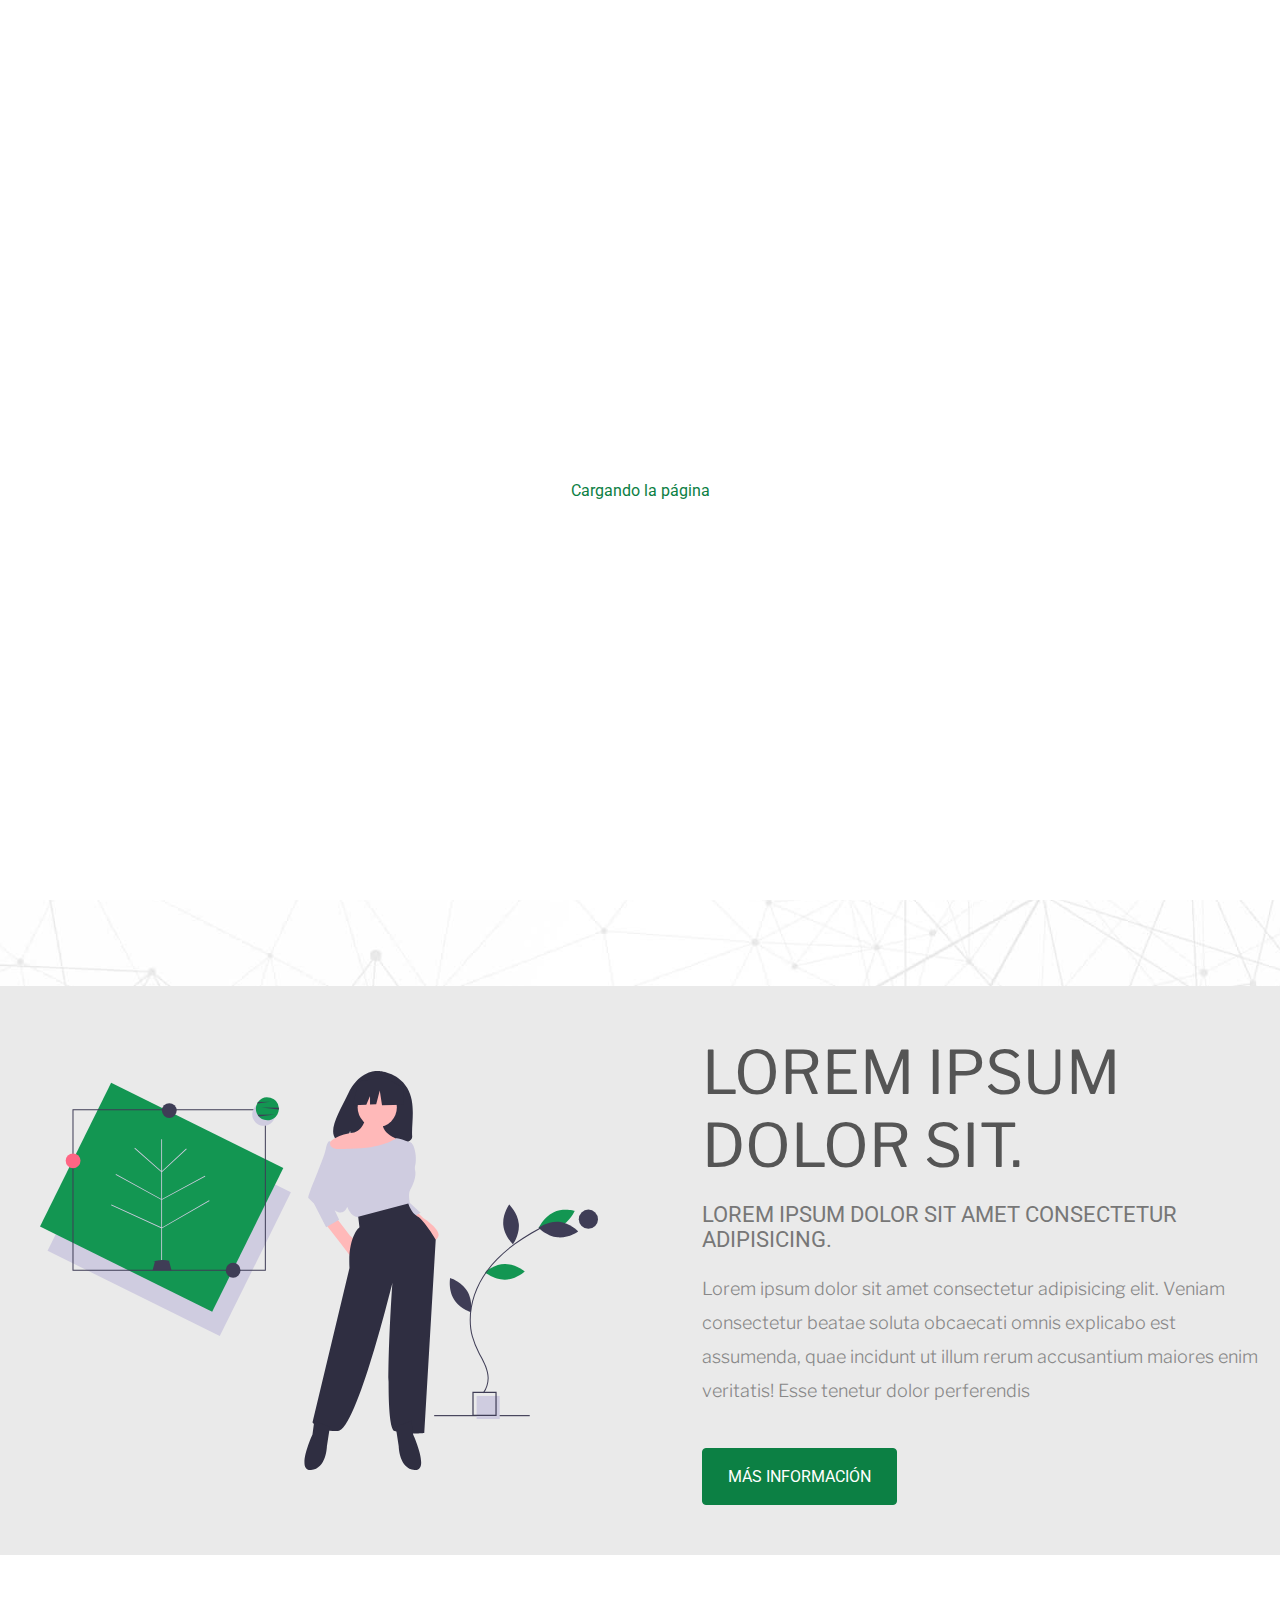
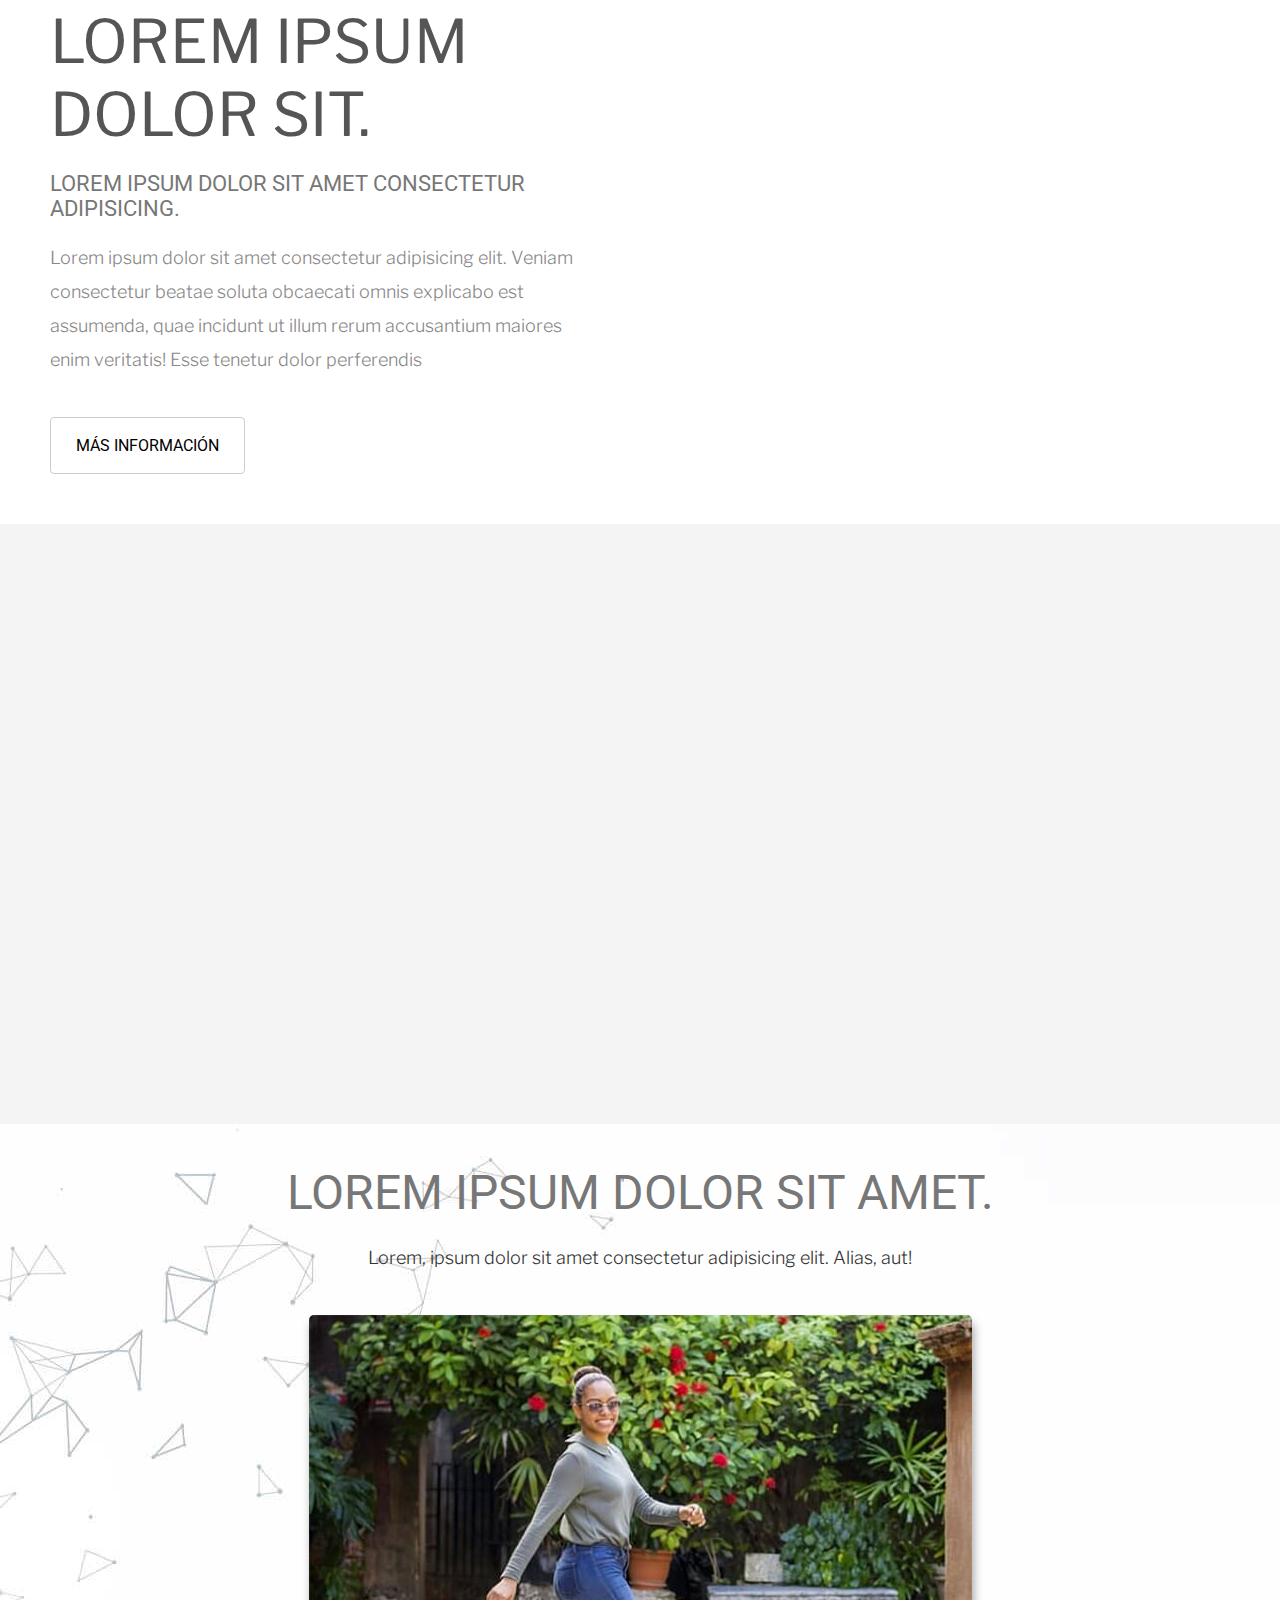
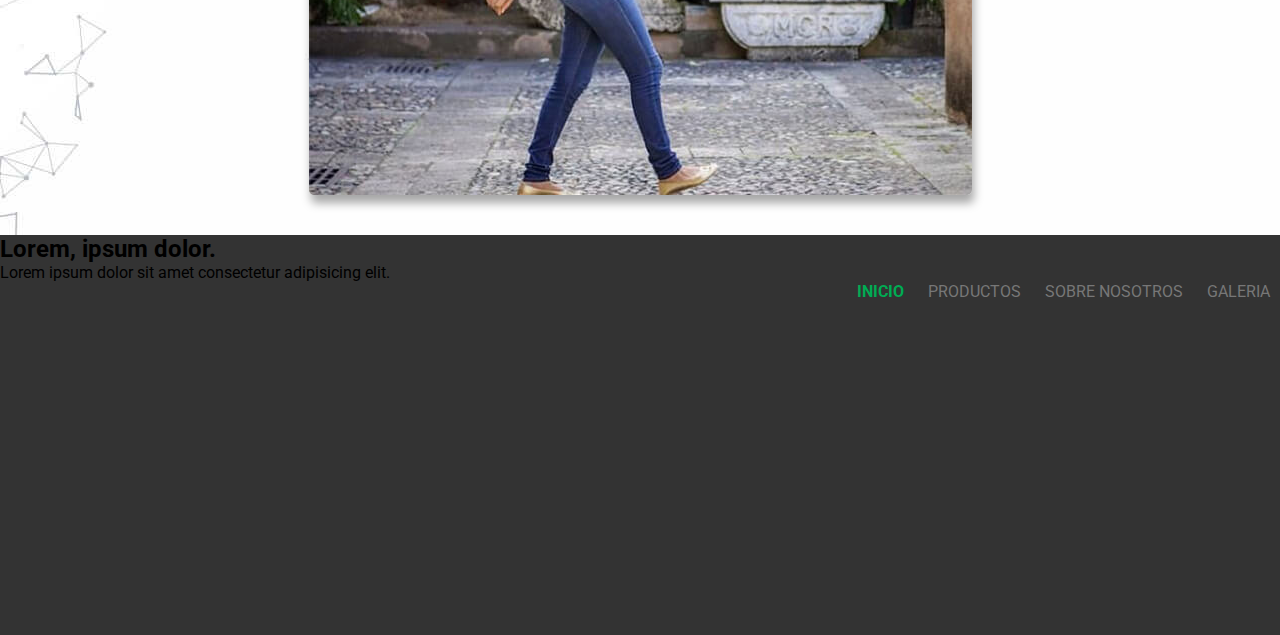
==== index.html @ 5870ffd1 "primer commit" ====
<!DOCTYPE html>
<html lang="es">
<head>
    <meta charset="UTF-8">
    <meta name="viewport" content="width=device-width, initial-scale=1.0">
    <link href="https://fonts.googleapis.com/css?family=Libre+Franklin:300,400,600,700|Montserrat:400,700,900|Roboto:300,400,500,700&display=swap" rel="stylesheet">
    <link rel="stylesheet" href="https://cdnjs.cloudflare.com/ajax/libs/font-awesome/5.12.1/css/all.min.css">
    <link rel="stylesheet" href="css/main.css">
    <link rel="stylesheet" href="css/responsive.css">
    <link rel="shortcut icon" href="img/favicon.png" type="image/x-icon">
    <title>Home - proctos para el pelo</title>
</head>
<body>
    <header class="header-father">
        <div class="header1">
            <div class="left">
                <i class="fa fa-bars btn-menu"></i>
                <h1>¡Puedes tener un pelo natural y sin quimicos!</h1>
            </div>
            

            <div class="menu_social">
                <div class="social">
                    <i class="fab fa-facebook-f"></i>
                    <i class="fab fa-instagram"></i>
                    <i class="fab fa-twitter"></i>
                    <i class="fab fa-google-plus"></i>
                </div>
                

                <div class="search_btn">
                    <i class="fa fa-search"></i>
                </div>
            </div>
            
        </div>
        <div class="header2">
            <a href="index.html" class="contenedor_img_logo">
                <img src="img/logo.png" alt="logotipo">
            </a>
            
            <ul class="menu">
                <li><a href="" class="activo enlace_inicio">INICIO</a></li>
                <li class=" activo enlace_produsctos"><a href="productos.html">PRODUCTOS</a></li>
                <li class="enlace_sobre_nosotros"><a href="sobre_nosotros.html" >SOBRE NOSOTROS</a></li>
                <li class="enlace_galeria"><a href="galeria.html">GALERIA</a></li>
                <li><a href="">MÁS <i class="fas fa-angle-down"></i></a>
                    <ul class="submenu">
                        <li><a href="" class="mas_galeria">Galeria</a></li>
                        <li><a href="" class="mas_sobre_nosotros">sobre nosotros</a></li>
                        <li><a href="" class="mas_productos">productos</a></li>
                        <li><a href=""></a></li>
                    </ul>
                </li>
            </ul>
            <a href="contacto.html"><button class="btn-main">CONTACTO</button></a>
            
        </div>
    </header>
    <div class="menu_scroll">
        <ul class="menu">
            <li><a href="" class="activo enlace_inicio">INICIO</a></li>
            <li class=" activo enlace_produsctos"><a href="productos.html">PRODUCTOS</a></li>
            <li class="enlace_sobre_nosotros"><a href="sobre_nosotros.html" >SOBRE NOSOTROS</a></li>
            <li class="enlace_galeria"><a href="galeria.html">GALERIA</a></li>
            <li><a href="">MÁS <i class="fas fa-angle-down"></i></a>
                <ul class="submenu">
                    <li><a href="" class="mas_galeria">Galeria</a></li>
                    <li><a href="" class="mas_sobre_nosotros">sobre nosotros</a></li>
                    <li><a href="" class="mas_productos">productos</a></li>
                    <li><a href=""></a></li>
                </ul>
            </li>
        </ul>
    </div>
    <div class="panel_busqueda">
        <div class="cuadro_busqueda">
            <input type="text" placeholder="Buscar..." class="input_busqueda" id="input_busqueda">
            <i class="fa fa-times cerrar_busqueda"></i>
        </div>
        <div class="resultado_busqueda">

        </div>
    </div>
    <div class="banner">
        <img src="img/banner.png" alt="banner">
    </div>

    <div class="info1">
        <div class="sec">
            <img src="img/natural.png" class="info_img1" alt="natural">
            <h2>100% Natural</h2>
            <p>Lorem ipsum dolor sit amet consectetur adipisicing elit. Labore reprehenderit asperiores quaerat</p>
            <button>Más información</button>
        </div>
        <div class="sec">
            <img src="img/pelo_fuerte.png" class="info_img2" alt="pelo fuerte">
            <h2>Pelo fuerte</h2>
            <p>Lorem ipsum dolor sit amet consectetur adipisicing elit. Labore reprehenderit asperiores quaerat</p>
            <button>Más información</button>
        </div>
        <div class="sec">
            <img src="img/buen_producto.png" class="info_img3" alt="buen producto">
            <h2>Buena calidad</h2>
            <p>Lorem ipsum dolor sit amet consectetur adipisicing elit. Labore reprehenderit asperiores quaerat</p>
            <button>Más información</button>
        </div>
    </div>
    <div class="info2">
        <div class="section_img">
            <img src="img/undraw_eco_conscious_1y58.svg" alt="fashion" class="fashion1">
        </div>
        <div class="section_info">
            <h2>Lorem ipsum dolor sit.</h2>
            <h3>Lorem ipsum dolor sit amet consectetur adipisicing.</h3>
            <p>
                Lorem ipsum dolor sit amet consectetur adipisicing elit. Veniam consectetur beatae soluta obcaecati omnis
                explicabo est assumenda, quae incidunt ut illum rerum accusantium maiores enim veritatis! Esse tenetur dolor 
                perferendis
            </p>
            <button>MÁS INFORMACIÓN</button>
        </div>
    </div>

    <div class="info3">
        <div class="section_info">
            <h2>Lorem ipsum dolor sit.</h2>
            <h3>Lorem ipsum dolor sit amet consectetur adipisicing.</h3>
            <p>
                Lorem ipsum dolor sit amet consectetur adipisicing elit. Veniam consectetur beatae soluta obcaecati omnis
                explicabo est assumenda, quae incidunt ut illum rerum accusantium maiores enim veritatis! Esse tenetur dolor 
                perferendis
            </p>
            <button>MÁS INFORMACIÓN</button>
        </div>
        <div class="section_img">
            <img src="img/undraw_jewelry_iima.svg" alt="" class="fashion2">
        </div>
    </div>

    <div class="info4">
        <div class="cont_info4">
            <h3>¡Lorem ipsum <span class="green">dolor</span>  sit amet consectetur!</h3>
            <p>
                Lorem ipsum dolor sit amet, consectetur adipisicing elit. Voluptatem dolore inventore reiciendis
                ex iusto, quos dolores debitis aperiam in quibusdam.
            </p>
            <button class="mas_info">Más Información</button>
        </div>
        
    </div>

    <div class="info5">
        <h3>Lorem ipsum dolor sit amet.</h3>
        <p>Lorem, ipsum dolor sit amet consectetur adipisicing elit. Alias, aut!</p>

        <img src="img/52793496_405460826682569_1324813940243517189_n.jpg" alt="" class="foto_laura">
    </div>



    <!-- <div id="disqus_thread"></div>
    <script>

    /**
    *  RECOMMENDED CONFIGURATION VARIABLES: EDIT AND UNCOMMENT THE SECTION BELOW TO INSERT DYNAMIC VALUES FROM YOUR PLATFORM OR CMS.
    *  LEARN WHY DEFINING THESE VARIABLES IS IMPORTANT: https://disqus.com/admin/universalcode/#configuration-variables*/
    /*
    var disqus_config = function () {
    this.page.url = PAGE_URL;  // Replace PAGE_URL with your page's canonical URL variable
    this.page.identifier = PAGE_IDENTIFIER; // Replace PAGE_IDENTIFIER with your page's unique identifier variable
    };
    */
    (function() { // DON'T EDIT BELOW THIS LINE
    var d = document, s = d.createElement('script');
    s.src = 'https://dilorenst.disqus.com/embed.js';
    s.setAttribute('data-timestamp', +new Date());
    (d.head || d.body).appendChild(s);
    })();
    </script>
    <noscript>Please enable JavaScript to view the <a href="https://disqus.com/?ref_noscript">comments powered by Disqus.</a></noscript> -->

    <div class="blanco">
        <div class="lds-facebook"><div></div><div></div><div></div></div>
        <p class="cargando">Cargando la página</p>
    </div>


    <footer class="pie_pagina">
        <div class="cuerpo">
            <h2>Lorem, ipsum dolor.</h2>
            <p>Lorem ipsum dolor sit amet consectetur adipisicing elit.</p>
        </div>
        <div class="pie">
            <ul class="menu">
                <li><a href="" class="activo enlace_inicio">INICIO</a></li>
                <li class=" activo enlace_produsctos"><a href="productos.html">PRODUCTOS</a></li>
                <li class="enlace_sobre_nosotros"><a href="sobre_nosotros.html" >SOBRE NOSOTROS</a></li>
                <li class="enlace_galeria"><a href="galeria.html">GALERIA</a></li>
            </ul>
        </div>
    </footer>

    <button class="btn_ir_arriba"><i class="fas fa-angle-up"></i></button>
    <script src="js/main.js"></script>
    
</body>
</html>
---- css/main.css ----
*{
    padding: 0px;
    margin: 0px;
    box-sizing: border-box;
    font-family: 'Roboto';
}
html {
    scroll-behavior: smooth;
  }
body a{
    text-decoration: none;
}
.header-father{
    width: 100%;
}
.header-father .header1{
    background: #333333;
    height: 52px;
    color: #ffffff;
    display: flex;
    align-items: center;
    justify-content: space-between;
    padding: 0px 20px;
}
.header-father .header1 .left{
    display: flex;
}
.header-father .header1 .left i{
    margin-right: 10px;
    font-size: 20px;
}
.header-father .header1 .btn-menu{
    display: none;
}
.header-father .header1 h1{
    font-weight: normal;
    font-size: 14px;
    /* margin-left: 20px; */
}
.header1 .menu_social{
    /* margin-right: 30px; */
    display: flex;
    align-items: center;
}
.header1 .menu_social i:hover{
    color: #0c8044;
    transition: all .3s ease;
}
.header1 .menu_social .social{
    padding: 10px 20px;
    border-right: 1px solid #555555;
    border-left: 1px solid #555555;
    margin: 30px;
}
.header1 .menu_social .social i{
    margin: 0px 7px;
    cursor: pointer;
}
.header1 .menu_social .search_btn i{
    cursor: pointer;
    font-size: 20px;
}
.header-father .header2,
.menu_scroll{
    height: 90px;
    display: flex;
    align-items: center;
    justify-content: space-between;
    padding: 0px 30px;
    border-bottom: .5px solid #efefef;
}
.header-father .header2 .contenedor_img_logo{
    width: 30%;
}
.header-father .header2 .contenedor_img_logo img{
    width: 100%;
    max-width: 300px;
    min-width: 200px;
}
.banner{
    width: 100%;
    position: relative;

}
.banner img{
    width: 100%;
    max-height: 300px;

}
.banner img.contacto{
    max-height: 650px;
}
.menu{
    list-style: none;
    float: right;
}
.menu > li{
    display: inline-block;
    margin: 0px 10px;
    position: relative;
    padding-bottom: 10px;
}
.menu li a{
    display: block;
    font-size: 16px;
    color: #777777;
    text-decoration: none;
}
.menu li a:hover{
    color: #00ac53;
}
.menu li a.activo{
    font-weight: bold;
    color: #00ac53;
}
.btn-main{
    height: 60px;
    font-size: 16px;
    font-weight: bold;
    padding: 10px 40px;
    cursor: pointer;
    border: .5px solid #e0e0e2;
    background: none;
    border-radius: 5px;
    outline: none;
    transition: all .3s ease;
    color: #555555;

}
.btn-main:hover{
    background: #0c8044;
    color: #ffffff;
    border: .5px solid #0c8044;
    box-shadow: 1px 3px 5px rgba(0,0,0,.35);
}
.info1{
    display: grid;
    grid-template-columns: 1fr 1fr 1fr;
    width: 100%;
    padding: 20px;
    background-image: url(../img/home-bg-1.jpg);
    background-size: cover;
    background-position: 50% 50%;
    padding-bottom: 100px;
}
.info1 .sec{
    padding: 0px 20px;
}
.info1 img{
    width: 128px;
    display: block;
    margin: 10px auto;
    margin-bottom: 20px;
}
.info1 .info_img1.active{
    animation: info_img1 1.5s ease .3s forwards;
    opacity: 0;
    transform: translateX(-25px);
}
.info1 .info_img2.active{
    animation: info_img2 1.5s ease .3s forwards;
    opacity: 0;
    transform: translateY(-25px);
}
.info1 .info_img3.active{
    animation: info_img3 1.5s ease .3s forwards;
    opacity: 0;
    transform: translateX(25px);
}
@keyframes info_img1{
    0%{
        opacity: 0;
        transform: translateX(-25px);
    }
    100%{
        opacity: 1;
        transform: translateX(0px);
    }
}
@keyframes info_img2{
    0%{
        opacity: 0;
        transform: translateY(-25px);
    }
    100%{
        opacity: 1;
        transform: translateY(0px);
    }
}
@keyframes info_img3{
    0%{
        opacity: 0;
        transform: translateX(25px);
    }
    100%{
        opacity: 1;
        transform: translateX(0px);
    }
}
.info1 h2{
    text-align: center;
    margin-bottom: 20px;
    color: #555555;
    font-weight: bold;
    font-size: 28px;
    text-transform: uppercase;
}
.info1 p,
.info2 .section_info p,
.info3 .section_info p,
.info4 p,
.info5 p{
    font-style: normal;
    font-weight: 300;
    font-size: 18px;
    line-height: 1.89;
    font-family: 'Libre Franklin',sans-serif;
    letter-spacing: 0em;
    text-align: center;
    color: #888;
    margin-bottom: 40px;


}
.info1 button,
.info2 .section_info button,
.info3 .section_info button,
.enviar_contacto,
.info4 button{
    padding: 18px 25px;
    font-size: 16px;
    background: none;
    border: 1px solid #cccccc;
    display: block;
    margin: 10px auto;
    cursor: pointer;
    border-radius: 4px;
    outline: none;
    transition: all .25s ease;

}
.info1 button:hover,
.info2 .section_info button:hover,
.info3 .section_info button:hover,
.enviar_contacto:hover,
.info4 button:hover{
    background: #0c8044;
    border: 1px solid #0c8044;
    color: #ffffff;
    box-shadow: 1px 3px 5px rgba(0,0,0,.35);
    transform: scale(1.1);
}
.info2,
.info3{
    background: #eaeaea;
    padding: 50px 20px;
    display: flex;
    justify-content: space-between;
    align-items: center;
}
.info3{
    background: #ffffff;
    padding: 50px;
}
.info2 > div,
.info3 > div{
    width: 45%;
}
.info2 .fashion1{
    width: 100%;
    margin: 20px;
    display: block;
}
.info3 .fashion2{
    width: 100%;
    max-height: 400px;
    margin: 20px;
    padding: 20px;
    display: block;
    box-shadow: 1px 3px 5px rgba(0,0,0,.35); 
    border-radius: 7px;
    transform: translateX(-80px);
    opacity: 0;
}
.info3 .fashion2.active{
    animation: entrada_img 1.5s ease .5s forwards; 
}
@keyframes entrada_img{
    0%{
        transform: translateX(-80px);
        opacity: 0;
    }
    100%{
        transform: translateX(0px);
        opacity: 1;
    }
}
.info2 .section_info h2,
.info3 .section_info h2{
    font-family: 'Libre Franklin', sans-serif;
    font-size: 60px;
    color: #555555;
    font-weight: normal;
    text-transform: uppercase;
    margin-bottom: 20px;
}
.info2 .section_info h3,
.info3 .section_info h3,
.info5 h3{
    color: #777777;
    font-size: 22px;
    font-weight: normal;
    margin-bottom: 20px;
    text-transform: uppercase;
}
.info2 .section_info p,
.info3 .section_info p{
    text-align: left;
}

.info2 .section_info button{
    margin: 0;
    background: #0c8044;
    border: 1px solid #0c8044;
    color: #ffffff;
}
.info3 .section_info button{
    background: none;
    border: 1px solid #cccccc;
    margin: 0;
}
.info2 .section_info button:hover,
.info3 .section_info button:hover{
    box-shadow: 1px 3px 5px rgba(0,0,0,.35);
    transform: scale(1.1);
}
.menu li .submenu{
    position: absolute;
    box-shadow: 1px 3px 5px rgba(0,0,0,.5);
    padding: 10px;
    width: 200px;
    left: -100%;
    z-index: 1000;
    background: #fff;
    top: 100%;
    opacity: 0;
    visibility: hidden;
    transform: translateY(-30px);
    transition: all .3s ease;
}
.menu li:hover .submenu{
    visibility: visible;
    transform: translateY(0px);
    opacity: 1;
}
.menu li .submenu li{
    display: block;
    width: 100%;
}
.menu li .submenu li a{
    text-transform: uppercase;
    padding: 5px 0px;
    margin: 3px 0px;
}
.panel_busqueda{
    position: fixed;
    top: 0px;
    right: 0px;
    bottom: 0px;
    left: 0px;
    z-index: 1000;
    opacity: 0;
    visibility: hidden;
}
.panel_busqueda.active{
    opacity: 1;
    visibility: visible;
}
.panel_busqueda .cuadro_busqueda{
    width: 100%;
    background: #333333;
    position: relative;
    transform: translateY(-30px);
    opacity: 0;
    transition: all .3s ease;
}
.panel_busqueda.active .cuadro_busqueda{
    transform: translateY(0px);
    opacity: 1;
}
.panel_busqueda .cuadro_busqueda .cerrar_busqueda{
    position: absolute;
    font-size: 26px;
    color: #eeeeee;
    line-height: 20px;
    top: calc(50% - 10px);
    right: 30px;
    cursor: pointer;
}
.panel_busqueda .cuadro_busqueda .cerrar_busqueda:hover{
    color: #0c8044;
}
.panel_busqueda .cuadro_busqueda input{
    width: 97%;
    height: 52px;
    background: none;
    color: #ffffff;
    font-size: 20px;
    border: none;
    padding: 10px 15px;
    outline: none;
}
.panel_busqueda .cuadro_busqueda input::placeholder{
    color: #ffffff;
    font-size: 16px;

}
.panel_busqueda .resultado_busqueda{
    height: 100%;
    background: rgba(0,0,0,.08);
}
.info4{
    background: #f4f4f4;
    width: 100%;
    height: 600px;

}
.info4 .cont_info4{    
    transition: all .3s ease;
    width: 100%;
    height: 100%;
    display: flex;
    justify-content: center;
    align-items: center;
    flex-direction: column;
    transform: scale(.8);
    opacity: 0;
}
.info4 .cont_info4.active{
    animation: aparece_info4 .7s ease .1s forwards;
}
@keyframes aparece_info4{
    0%{
        transform: scale(.8);
        opacity: 0;
    }
    100%{
        transform: scale(1);
        opacity: 1;
    }
}
.info4 h3{
    font-family: 'Montserrat', Helvetica, Arial, Lucida, sans-serif !important;
    font-size: 4em;
    text-align: center;
    margin: 20px;
    width: 75%;
}
.info4 p{
    color: #333333;
    margin: 20px;
    width: 75%;
}
.info4 button{
    text-transform: uppercase;
    padding: 20px 30px;
}
.info5{
    background-image: url(../img/home-bg-2.jpg);
    display: flex;
    justify-content: center;
    align-items: center;
    flex-direction: column;
    padding: 40px 20px;
}
.info5 h3{
    width: 75%;
    text-align: center;
    font-size: 3em;

}
.info5 p{
    width: 75%;
    text-align: center;
    color: #333333;
    margin-bottom: 40px;
}
.info5 img{
    border-radius: 5px;
    box-shadow: 2px 8px 10px rgba(0,0,0,.35);
    cursor: pointer;
    max-width: 100%;
}
.info5 img.active{
    transform: rotateY(180deg);
}
.pie_pagina{
    height: 400px;
    background: #333333;
}
.blanco{
    position: fixed;
    top: 0px;
    right: 0px;
    bottom: 0px;
    left: 0px;
    background: #fff;
    z-index: 1000;
    display: flex;
    justify-content: center;
    flex-direction: column;
    align-items: center;
    visibility: visible;
    opacity: 1;
    transition: all .7s ease;
}
.blanco.active{
    visibility: hidden;
    opacity: 0;
}
.blanco.active *{
    display: none;
}
.blanco .cargando{
    color: #0c8044;
}
.menu_scroll{
    position: fixed;
    top: 0px;
    left: 0px;
    right: 0px;
    background: #fff;
    z-index: 2000;
    box-shadow: 0px 2px 8px rgba(99, 77, 77, 0.28);
    justify-content: center;
    transform: translateY(-70px);
    visibility: hidden;
    height: 65px;
    transition: all .4s ease;
}
.menu_scroll.active{
    transform: translateY(0px);
    visibility: visible;
}
.btn_ir_arriba{
    position: fixed;
    bottom: 15px;
    right: 10px;
    padding: 4px;
    font-size: 30px;
    height: 50px;
    width: 50px;
    border-radius: 50%;
    border: none;
    box-shadow: 1px 2px 4px rgba(0,0,0,.5);
    outline: none;
    cursor: pointer;
    background: #0c8044;
    color: #fff;
    transform: translateX(60px);
    /* visibility: hidden; */
    transition: all .4s ease;
}
.btn_ir_arriba.active{
    transform: translateX(0px);
}
.green{
    color: #0b6939;
}
/* -----------preloader -------------*/
.lds-facebook {
    display: inline-block;
    position: relative;
    width: 80px;
    height: 80px;
  }
  .lds-facebook div {
    display: inline-block;
    position: absolute;
    left: 8px;
    width: 16px;
    background: #0c8044;
    animation: lds-facebook 1.2s cubic-bezier(0, 0.5, 0.5, 1) infinite;
  }
  .lds-facebook div:nth-child(1) {
    left: 8px;
    animation-delay: -0.24s;
  }
  .lds-facebook div:nth-child(2) {
    left: 32px;
    animation-delay: -0.12s;
  }
  .lds-facebook div:nth-child(3) {
    left: 56px;
    animation-delay: 0;
  }
  @keyframes lds-facebook {
    0% {
      top: 8px;
      height: 64px;
    }
    50%, 100% {
      top: 24px;
      height: 32px;
    }
  }
---- css/responsive.css ----
@media screen and (min-width: 947px) and (max-width: 1035px){
    .menu li.enlace_galeria{
        display: none;
    }
    
}
@media screen and (min-width: 788px) and (max-width: 947px){
    .menu li.enlace_galeria{
        display: none;
    }
    .menu li.enlace_sobre_nosotros{
        display: none;
    }
    .title_contacto{
        font-size: 32px;
    }
    .info_contacto{
        font-size: .9em;
    }
    .productos{
        grid-template-columns: 1fr 1fr 1fr;
    }
}
@media screen and (min-width: 300px) and (max-width: 787px){
    .menu{
        display: none;
    }
    .info1{
        grid-template-columns: 1fr;
    }
    .header-father .header1 .btn-menu{
        display: inline-block;
    }
    .header-father .header2{
        padding: 0px 5px;
    }
    .social{
        display: none;
    }
    .title_contacto{
        font-size: 26px;
    }
    .info_contacto{
        font-size: .7em;
    }
    .txt_contacto{
        text-align: center;
    }
    .txt_contacto .social_icon{
        justify-content: center;
    }
    .txt_contacto p{
        width: 100%;
        text-align: center;
    }

    .txt_contacto .email{
        font-size: 16px;
        flex-direction: column;
    }
    .btn-main{
        height: 50px;
        font-size: 16px;
        padding: 10px 25px;
    
    }
    .productos{
        grid-template-columns: 1fr 1fr;
    }
}
@media screen and (min-width: 200px) and (max-width: 620px){
    .social{
        display: none;
    }
    .info2,
    .info3{
        flex-direction: column;
        padding: 40px 20px;
    }
    .info2 > div,
    .info3 > div{
        width: 100%;
        overflow: hidden;
        text-align: center;
    }
    .info3 .fashion2{
        padding: 5px;
        margin: 20px 5px;
    }
    .info4 h3{
        font-size: 2.5em;
        max-width: 100%;
    }
    .header-father .header1 h1{
        font-size: 11px;
    }
    .productos{
        grid-template-columns: 1fr;
    }


}

@media screen and (min-width: 280px) and (max-width: 1035px){
    .contacto{
        flex-direction: column;
    }
    .contacto > div{
        width: 100%;
    }    
}
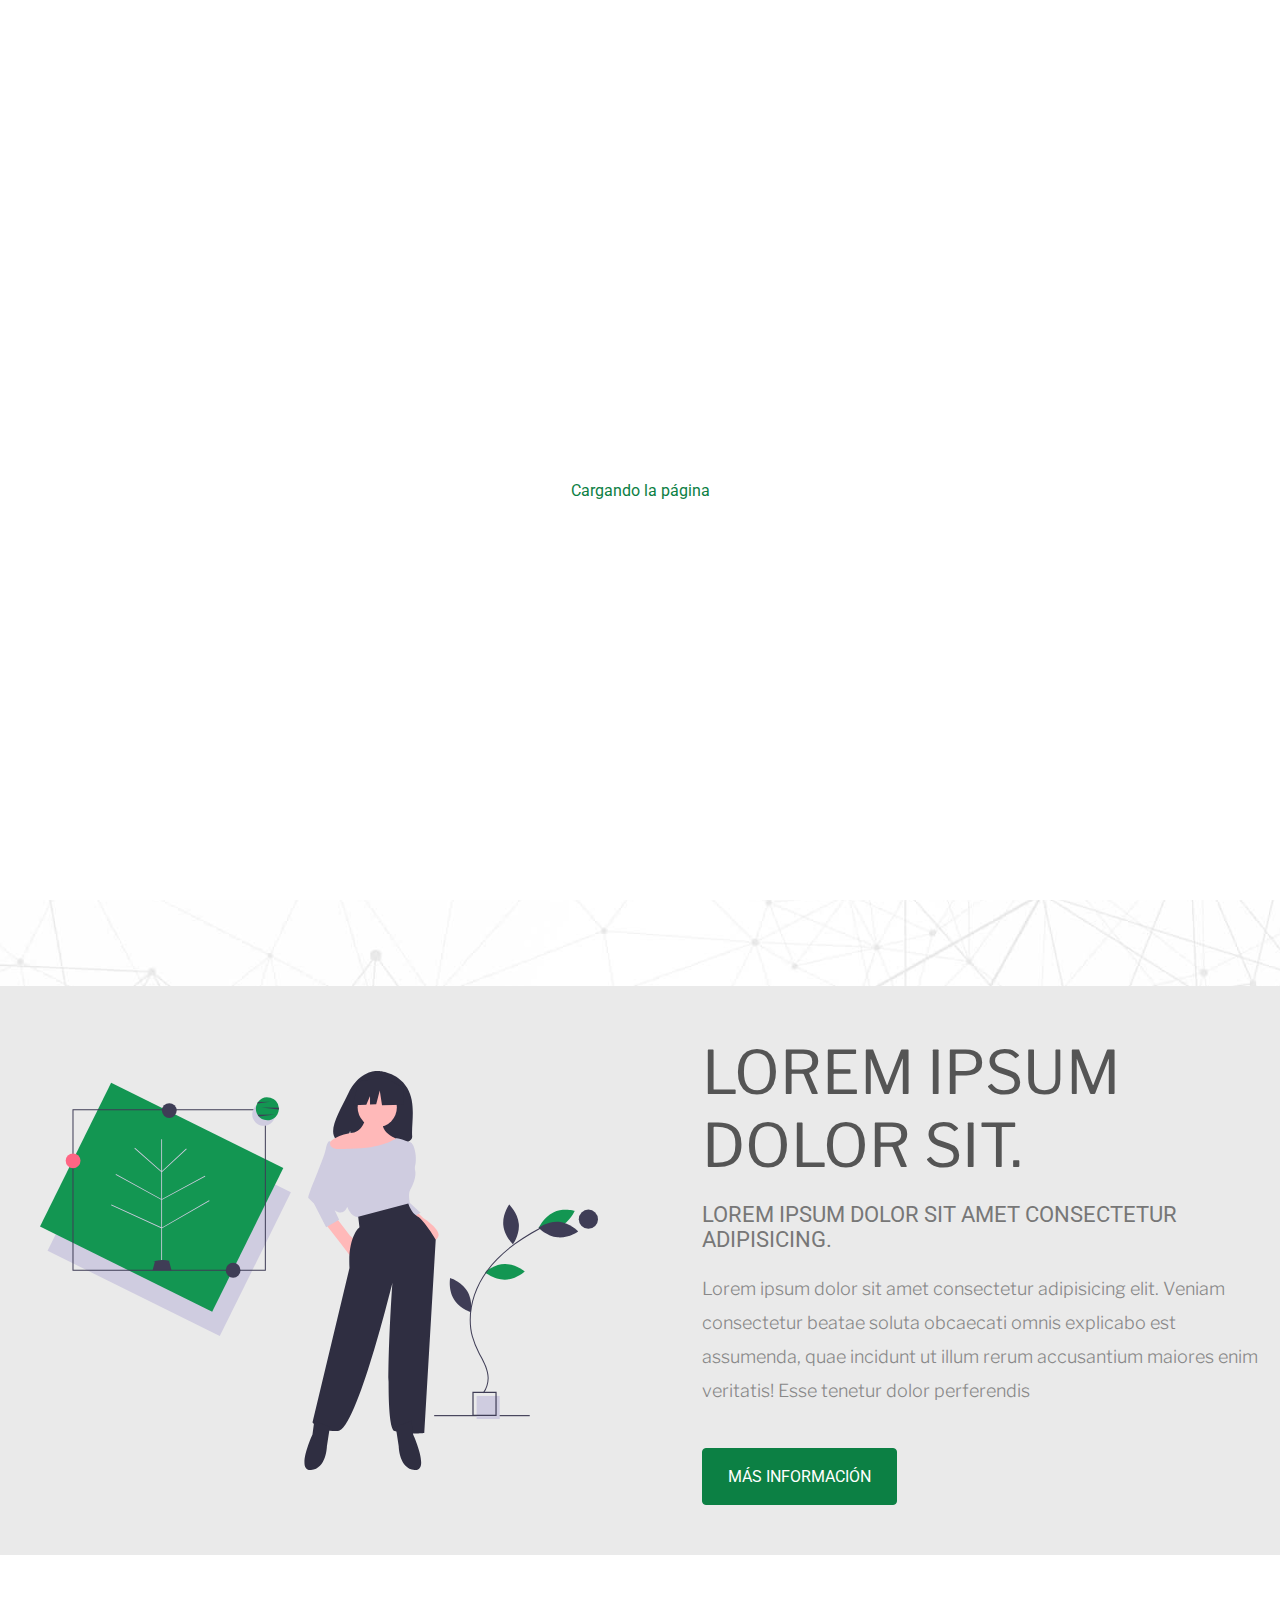
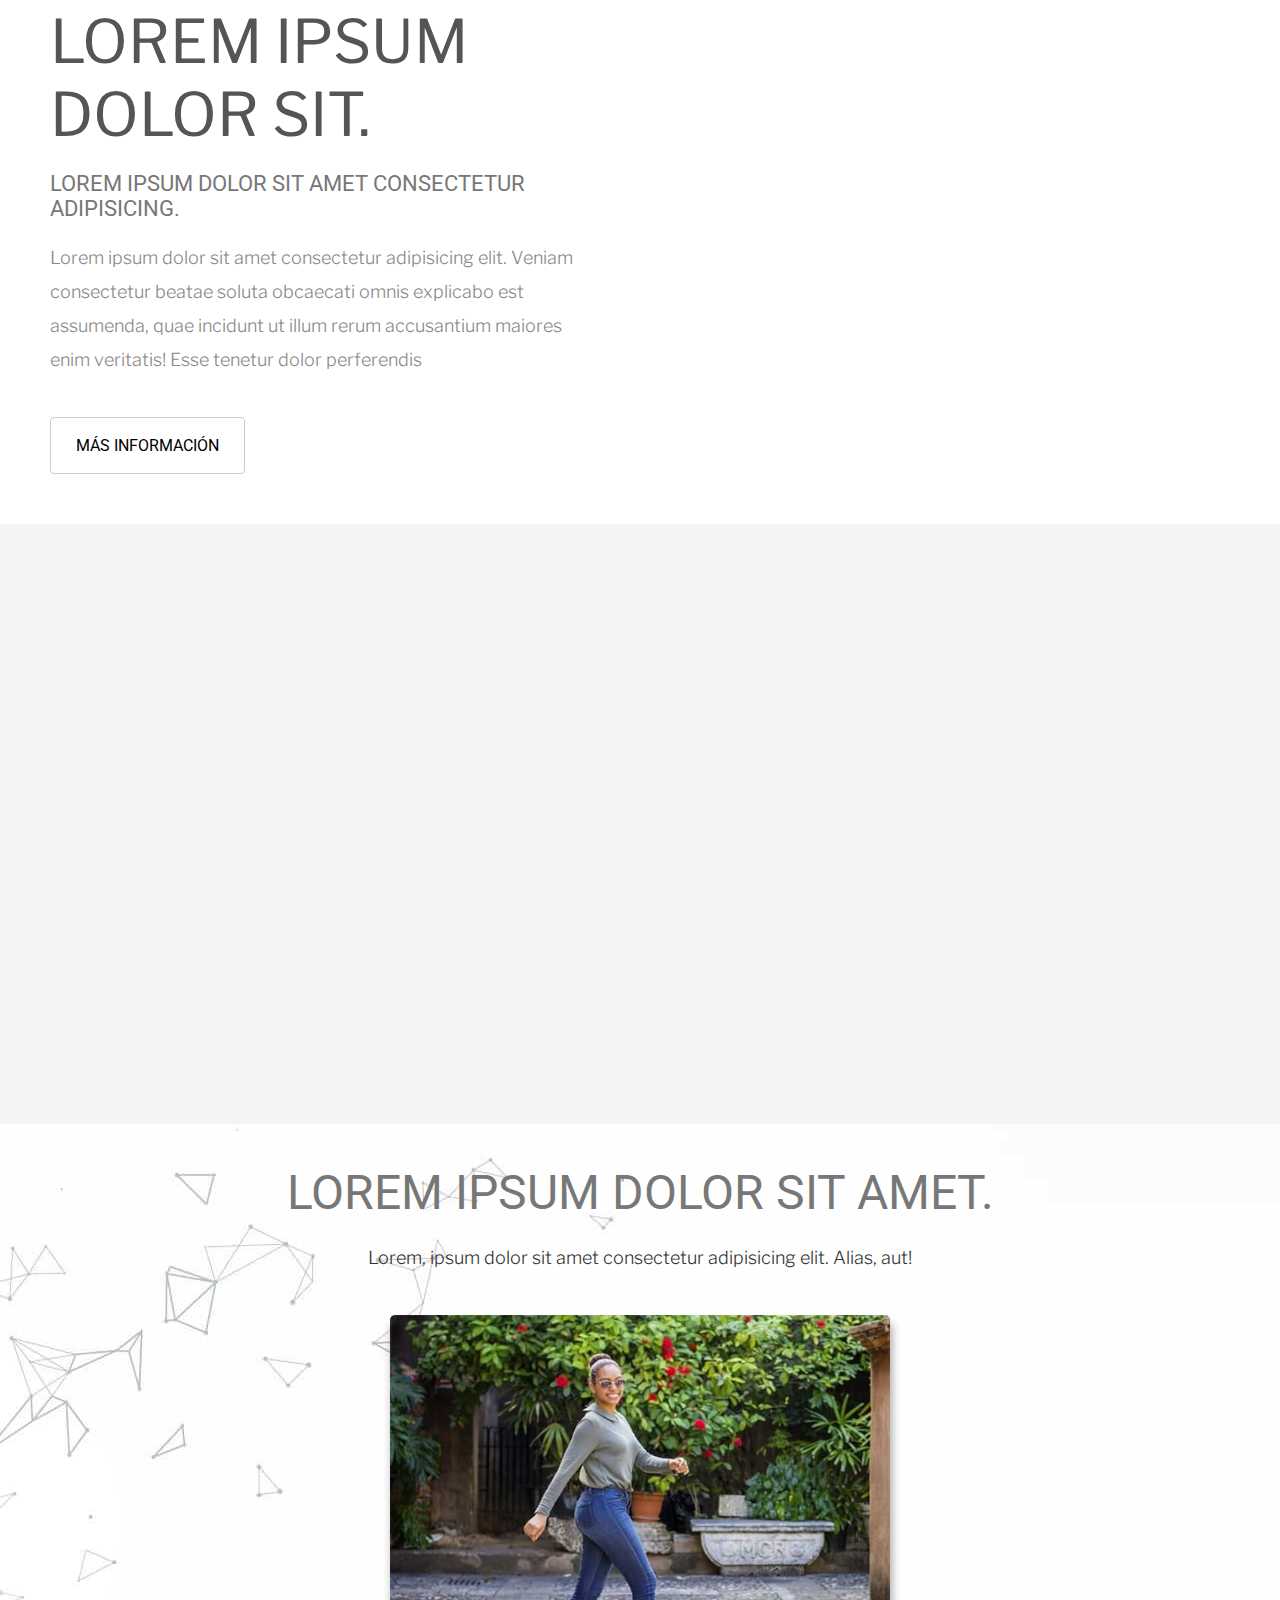
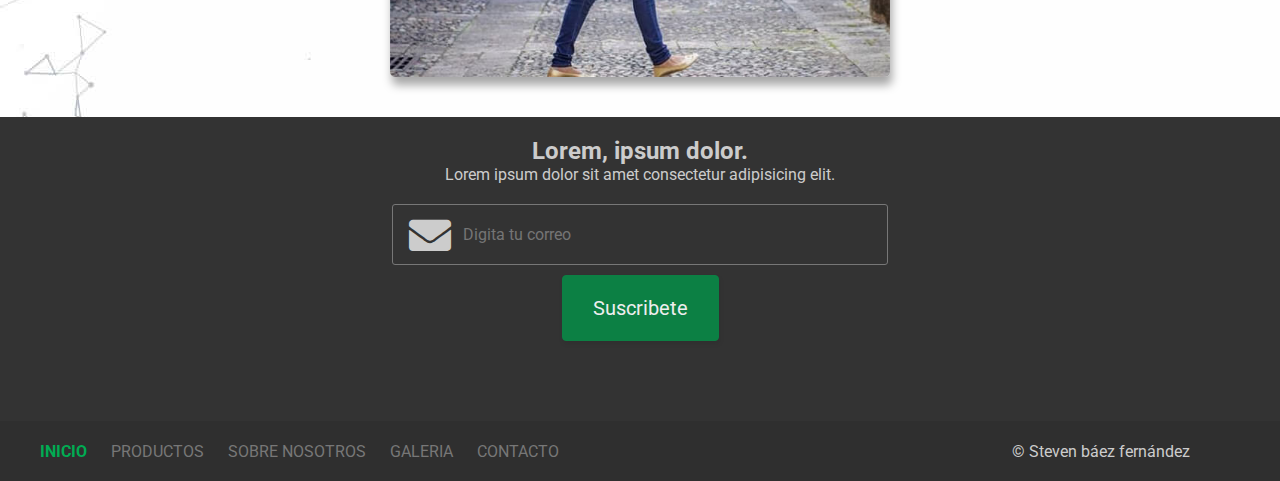
==== commit 236ca649: "footer y comentario" ====
--- a/index.html
+++ b/index.html
@@ -158,8 +158,8 @@
     </div>
 
 
-
-    <!-- <div id="disqus_thread"></div>
+    <script id="dsq-count-scr" src="//dilorenst-1.disqus.com/count.js" async></script>
+    <div id="disqus_thread"></div>
     <script>
 
     /**
@@ -173,35 +173,51 @@
     */
     (function() { // DON'T EDIT BELOW THIS LINE
     var d = document, s = d.createElement('script');
-    s.src = 'https://dilorenst.disqus.com/embed.js';
+    s.src = 'https://dilorenst-1.disqus.com/embed.js';
     s.setAttribute('data-timestamp', +new Date());
     (d.head || d.body).appendChild(s);
     })();
     </script>
-    <noscript>Please enable JavaScript to view the <a href="https://disqus.com/?ref_noscript">comments powered by Disqus.</a></noscript> -->
-
+    <noscript>Please enable JavaScript to view the <a href="https://disqus.com/?ref_noscript">comments powered by Disqus.</a></noscript>
+
+
+
+
+
+
+                            
     <div class="blanco">
         <div class="lds-facebook"><div></div><div></div><div></div></div>
         <p class="cargando">Cargando la página</p>
     </div>
 
+    <button class="btn_ir_arriba"><i class="fas fa-angle-up"></i></button>
 
     <footer class="pie_pagina">
         <div class="cuerpo">
             <h2>Lorem, ipsum dolor.</h2>
             <p>Lorem ipsum dolor sit amet consectetur adipisicing elit.</p>
+            <div class="news">
+                <div class="input_group">
+                    <i class="fa fa-envelope"></i>
+                    <input type="text" placeholder="Digita tu correo"> 
+                </div>
+                <button>Suscribete</button>
+            </div>
+            
         </div>
         <div class="pie">
-            <ul class="menu">
+            <ul class="menu foot">
                 <li><a href="" class="activo enlace_inicio">INICIO</a></li>
                 <li class=" activo enlace_produsctos"><a href="productos.html">PRODUCTOS</a></li>
                 <li class="enlace_sobre_nosotros"><a href="sobre_nosotros.html" >SOBRE NOSOTROS</a></li>
                 <li class="enlace_galeria"><a href="galeria.html">GALERIA</a></li>
+                <li class="enlace_contacto"><a href="contacto.html">CONTACTO</a></li>
             </ul>
+            <p>© Steven báez fernández</p>
         </div>
     </footer>
 
-    <button class="btn_ir_arriba"><i class="fas fa-angle-up"></i></button>
     <script src="js/main.js"></script>
     
 </body>
--- a/css/main.css
+++ b/css/main.css
@@ -99,6 +99,9 @@
     margin: 0px 10px;
     position: relative;
     padding-bottom: 10px;
+}
+.menu.foot > li{
+    padding: 0px;
 }
 .menu li a{
     display: block;
@@ -226,7 +229,8 @@
 .info2 .section_info button,
 .info3 .section_info button,
 .enviar_contacto,
-.info4 button{
+.info4 button,
+.pie_pagina .cuerpo .news button{
     padding: 18px 25px;
     font-size: 16px;
     background: none;
@@ -486,6 +490,7 @@
     margin-bottom: 40px;
 }
 .info5 img{
+    width: 500px;
     border-radius: 5px;
     box-shadow: 2px 8px 10px rgba(0,0,0,.35);
     cursor: pointer;
@@ -495,8 +500,65 @@
     transform: rotateY(180deg);
 }
 .pie_pagina{
-    height: 400px;
+    /* height: 400px; */
+    overflow: hidden;
     background: #333333;
+    color: #cccccc;
+}
+.pie_pagina .cuerpo{
+    text-align: center;
+    padding: 20px;
+}
+.pie_pagina .cuerpo .news{
+    padding: 20px 0px;
+}
+.pie_pagina .cuerpo .news .input_group{
+    margin-bottom: 15px;
+    position: relative;
+    width: 40%;
+    min-width: 280px;
+    margin: auto;
+}
+.pie_pagina .cuerpo .news .input_group i{
+    position: absolute;
+    left: 17px;
+    top: calc(50% - 21px);
+    font-size: 42px;
+}
+.pie_pagina .cuerpo .news button{
+    padding: 10px;
+    font-size: 20px;
+    color: #eeeeee;
+    background: #0c8044;
+    border: 1px solid #0c8044;
+    padding: 20px 30px;
+    box-shadow: 1px 3px 5px rgba(0,0,0,.08);
+}
+.pie_pagina .cuerpo .news button:hover{
+    background: #08723b;
+    border: 1px solid #08723b;
+}
+.pie_pagina .cuerpo .news .input_group input{
+    width: 100%;
+    min-width: 280px;
+    background: none;
+    border: 1px solid #777777;
+    border-radius: 3px;
+    padding: 20px;
+    padding-left: 70px;
+    font-size: 16px;
+    outline: none;
+    color: #cccccc;
+}
+.pie_pagina .pie{
+    margin-top: 30px;
+    background: #2f2f2f;
+    overflow: hidden;
+    height: 60px;
+    display: flex;
+    align-items: center;
+    justify-content: space-between;
+    padding: 0px 90px 0px 30px;
 }
 .blanco{
     position: fixed;
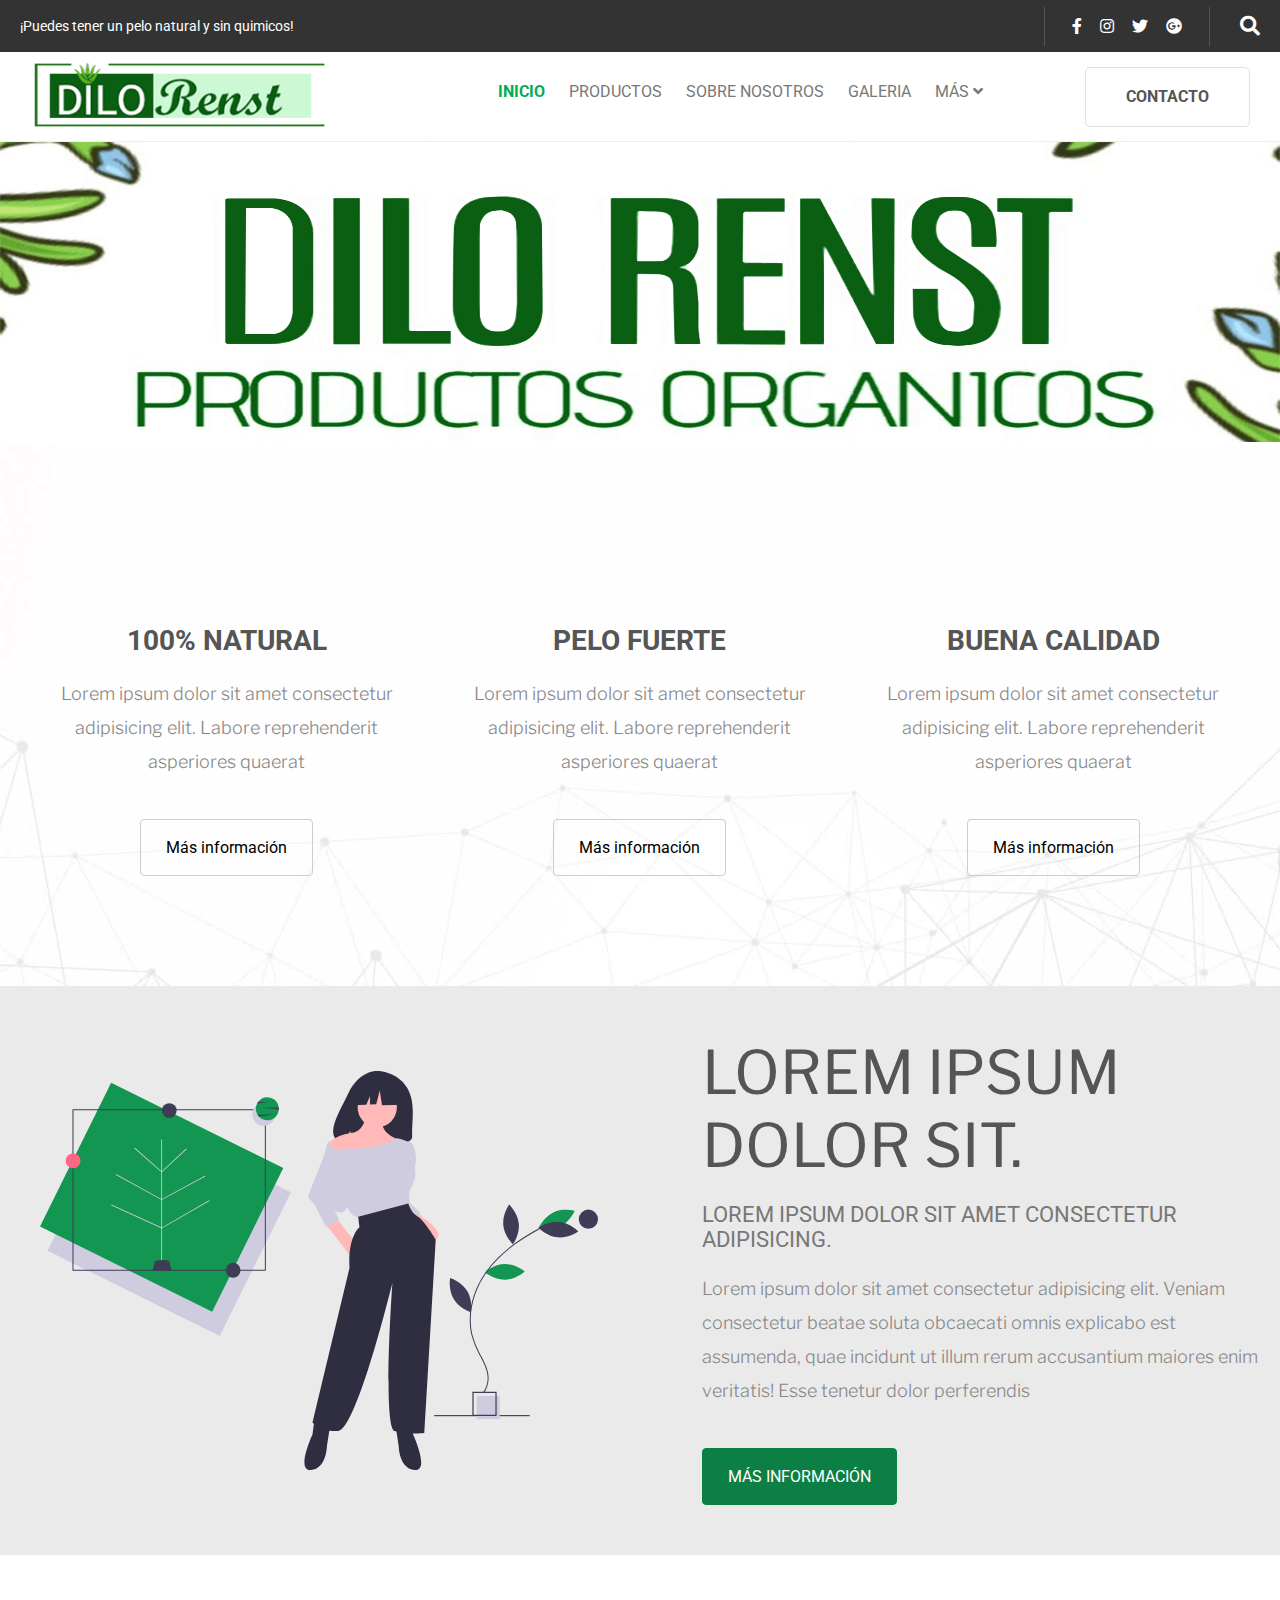
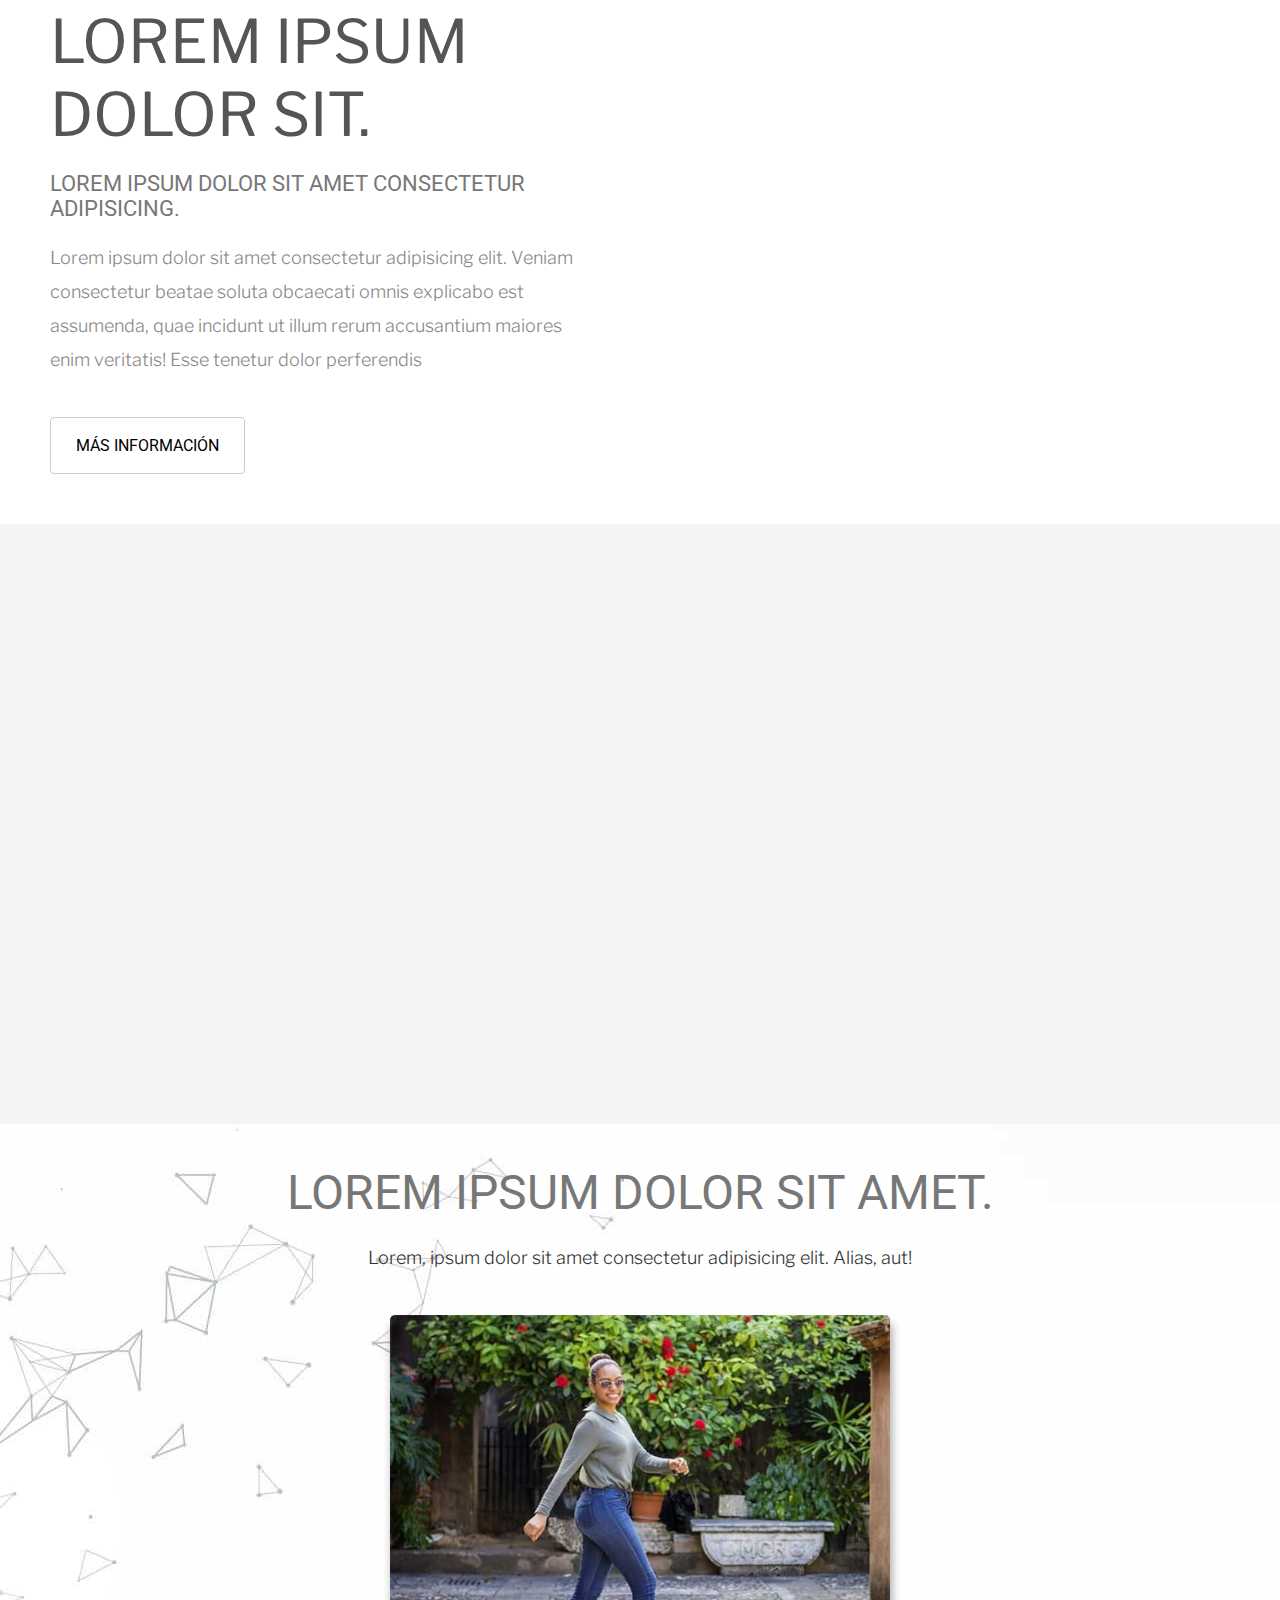
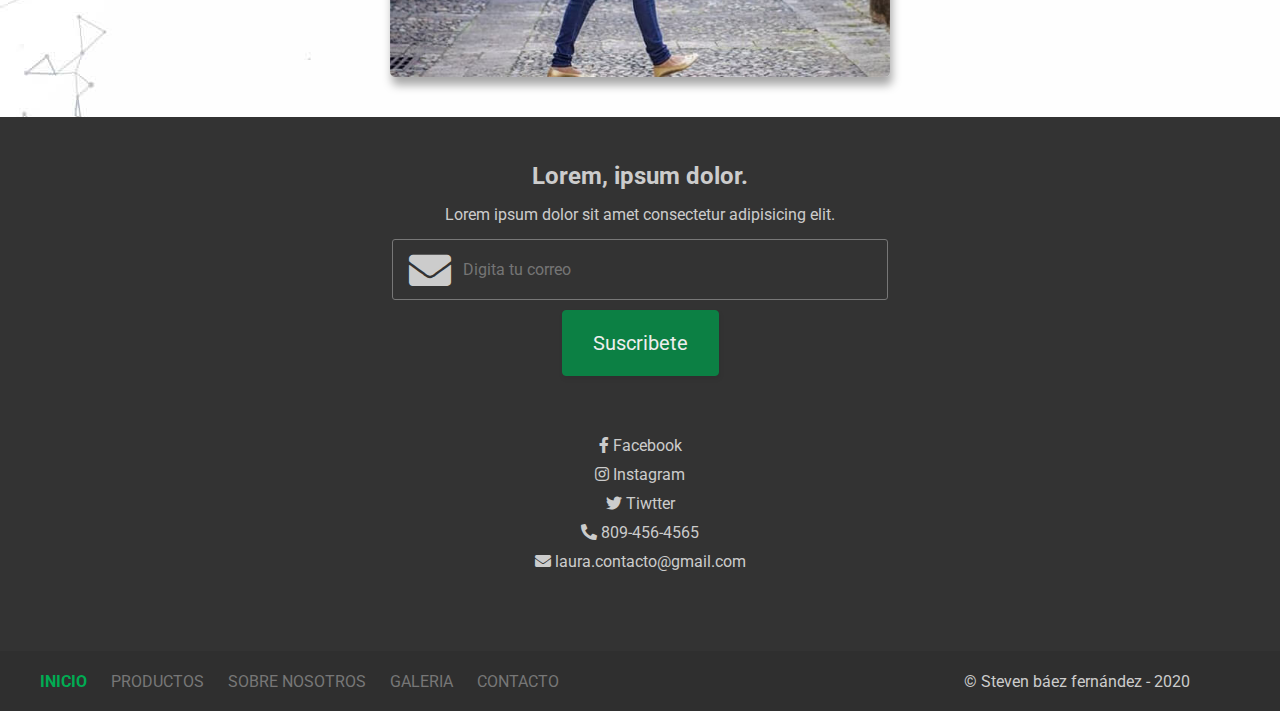
==== commit ab5be40f: "sobre nosotros, galeria, footer, etc." ====
--- a/index.html
+++ b/index.html
@@ -79,7 +79,7 @@
             <i class="fa fa-times cerrar_busqueda"></i>
         </div>
         <div class="resultado_busqueda">
-
+            <h3 class="alerta_no_funciona"> <i class="fa fa-exclamation-triangle"></i> El buscador no esta listo todavia estamos trabando en ello.</h3>
         </div>
     </div>
     <div class="banner">
@@ -195,15 +195,45 @@
 
     <footer class="pie_pagina">
         <div class="cuerpo">
-            <h2>Lorem, ipsum dolor.</h2>
-            <p>Lorem ipsum dolor sit amet consectetur adipisicing elit.</p>
-            <div class="news">
-                <div class="input_group">
-                    <i class="fa fa-envelope"></i>
-                    <input type="text" placeholder="Digita tu correo"> 
+
+            <div class="newsletter">
+                <h2>Lorem, ipsum dolor.</h2>
+                <p>Lorem ipsum dolor sit amet consectetur adipisicing elit.</p>
+                <div class="news">
+                    <div class="input_group">
+                        <i class="fa fa-envelope"></i>
+                        <input type="text" placeholder="Digita tu correo">
+                    </div>
                 </div>
                 <button>Suscribete</button>
             </div>
+            
+            <div class="contenedor_social">
+                <ul>                
+                    
+                    <li>
+                        <i class="fab fa-facebook-f"></i>
+                        <span>Facebook</span>
+                    </li>
+                    <li>
+                        <i class="fab fa-instagram"></i>
+                        <span>Instagram</span>
+                    </li>
+                    <li>
+                        <i class="fab fa-twitter"></i>
+                        <span>Tiwtter</span>
+                    </li>
+                    <li>
+                        <i class="fas fa-phone-alt"></i>
+                        <span>809-456-4565</span>
+                    </li>
+                    <li>
+                        <i class="fa fa-envelope"></i>
+                        <span>laura.contacto@gmail.com</span>
+                    </li>
+                </ul>
+            </div>
+        </div>
             
         </div>
         <div class="pie">
@@ -214,7 +244,7 @@
                 <li class="enlace_galeria"><a href="galeria.html">GALERIA</a></li>
                 <li class="enlace_contacto"><a href="contacto.html">CONTACTO</a></li>
             </ul>
-            <p>© Steven báez fernández</p>
+            <p>© Steven báez fernández - 2020</p>
         </div>
     </footer>
 
--- a/css/main.css
+++ b/css/main.css
@@ -10,6 +10,18 @@
 body a{
     text-decoration: none;
 }
+::-webkit-scrollbar{
+    width: 10px;
+    background-color: #F5F5F5;
+}
+::-webkit-scrollbar-track{
+    -webkit-box-shadow: inset 0 0 6px rgba(0,0,0,0.3);
+    background-color: #F5F5F5;
+}
+::-webkit-scrollbar-thumb{
+    background-color: #08723b; 
+    background-image: -webkit-linear-gradient(90deg,rgba(255, 255, 255, .2) 25%,transparent 25%,transparent 50%,rgba(255, 255, 255, .2) 50%,rgba(255, 255, 255, .2) 75%,transparent 75%,transparent)
+}
 .header-father{
     width: 100%;
 }
@@ -89,6 +101,41 @@
 }
 .banner img.contacto{
     max-height: 650px;
+}
+.banner.sobre_nosotros{
+    height: 500px;
+    background-image: url(../img/donativo.jpg);
+    background-size: cover;
+}
+.banner.sobre_nosotros .inf_clip{
+    clip-path: polygon(0 0, 75% 0, 100% 100%, 0% 100%);
+    background: #0c8044;
+    opacity: .8;
+    width: 65%;
+    height: 100%;
+    color: #fff;
+    padding: 30px;
+    padding-right: 200px;
+    position: relative;
+}
+.banner.sobre_nosotros .inf_clip h2{
+    font-family: 'Libre Franklin', sans-serif;
+    font-size: 36px;
+    margin: 20px 0px;
+    text-shadow: 1px 3px 5px rgba(0,0,0,.35);
+
+}
+.banner.sobre_nosotros .inf_clip p{
+    font-size: 20px;
+    line-height: 30px;
+    text-shadow: 1px 3px 5px rgba(0,0,0,.35);
+}
+.banner.sobre_nosotros .txt_dilo{
+    position: absolute;
+    bottom: 10px;
+    right: 20px;
+    color: #eeeeee;
+    text-shadow: 1px 3px 5px #000000;
 }
 .menu{
     list-style: none;
@@ -230,7 +277,7 @@
 .info3 .section_info button,
 .enviar_contacto,
 .info4 button,
-.pie_pagina .cuerpo .news button{
+.pie_pagina .cuerpo .newsletter button{
     padding: 18px 25px;
     font-size: 16px;
     background: none;
@@ -421,7 +468,25 @@
 }
 .panel_busqueda .resultado_busqueda{
     height: 100%;
-    background: rgba(0,0,0,.08);
+    background: rgba(0,0,0,.19);
+    display: flex;
+    justify-content: center;
+    align-items: center;
+}
+.panel_busqueda .resultado_busqueda .alerta_no_funciona{
+    color: #fff;
+    /* text-shadow: 1px 3px 5px rgba(0,0,0,0.3); */
+    background: #555555;
+    padding: 20px;
+    box-shadow: 2px 4px 6px #000000;
+    border-radius: 4px;
+    display: inline-flex;
+    align-items: center;
+}
+.panel_busqueda .resultado_busqueda .alerta_no_funciona i{
+    color: #08723b;
+    font-size: 30px;
+    margin-right: 15px;
 }
 .info4{
     background: #f4f4f4;
@@ -500,18 +565,33 @@
     transform: rotateY(180deg);
 }
 .pie_pagina{
-    /* height: 400px; */
-    overflow: hidden;
     background: #333333;
     color: #cccccc;
 }
 .pie_pagina .cuerpo{
+    width: 100%;
+    padding: 20px;
+}
+.pie_pagina .cuerpo > div:nth-child(2){
+    padding: 20px;
     text-align: center;
-    padding: 20px;
-}
-.pie_pagina .cuerpo .news{
+}
+.pie_pagina .cuerpo > div:nth-child(2) ul{
+    list-style: none;
+}
+.pie_pagina .cuerpo > div:nth-child(2) ul li{
+    margin: 10px;
+}
+.pie_pagina .cuerpo .newsletter{
     padding: 20px 0px;
-}
+    text-align: center;
+}
+.pie_pagina .cuerpo .newsletter h2,
+.pie_pagina .cuerpo .newsletter p{
+    margin-bottom: 15px;
+    margin-top: 5px;
+}
+
 .pie_pagina .cuerpo .news .input_group{
     margin-bottom: 15px;
     position: relative;
@@ -525,7 +605,7 @@
     top: calc(50% - 21px);
     font-size: 42px;
 }
-.pie_pagina .cuerpo .news button{
+.pie_pagina .cuerpo .newsletter button{
     padding: 10px;
     font-size: 20px;
     color: #eeeeee;
@@ -534,7 +614,7 @@
     padding: 20px 30px;
     box-shadow: 1px 3px 5px rgba(0,0,0,.08);
 }
-.pie_pagina .cuerpo .news button:hover{
+.pie_pagina .cuerpo .newsletter button:hover{
     background: #08723b;
     border: 1px solid #08723b;
 }
@@ -666,4 +746,8 @@
       height: 32px;
     }
   }
-  +
+  #disqus_thread{
+      width: 95%;
+      margin: auto;
+  }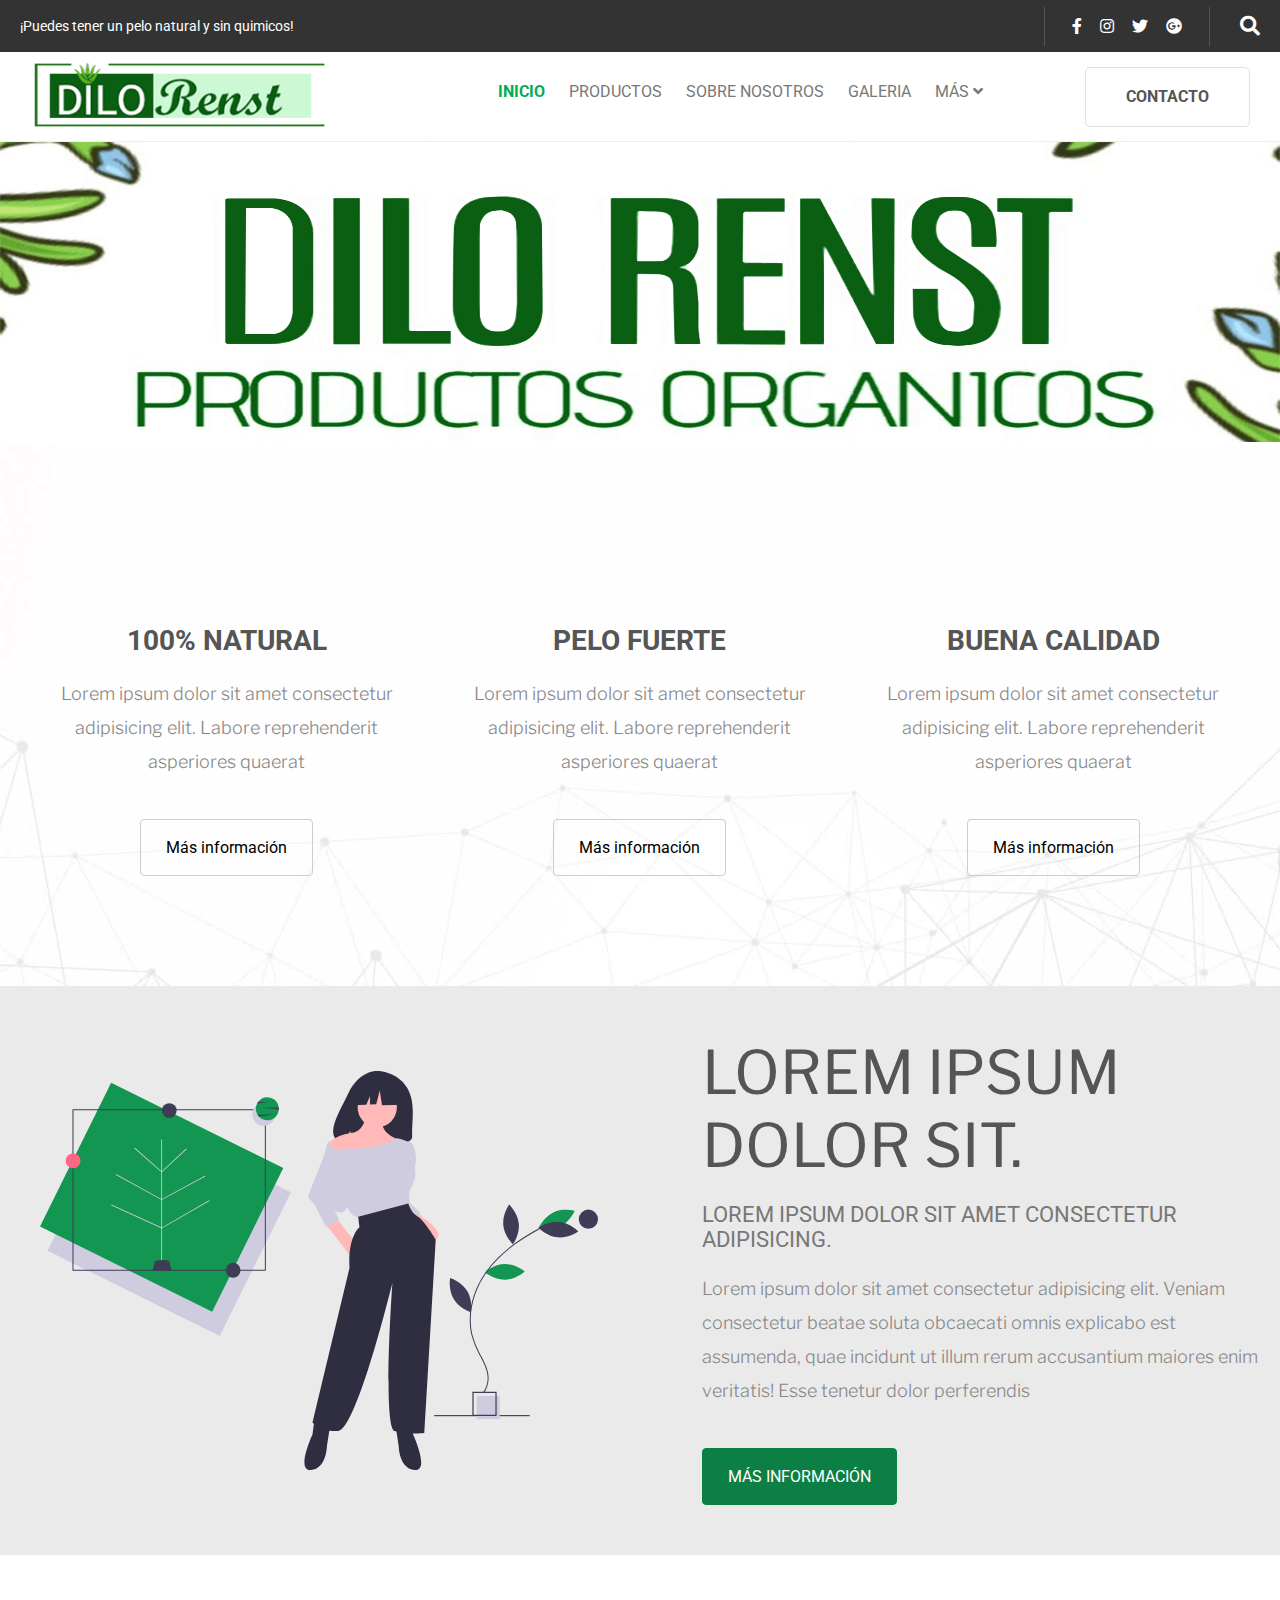
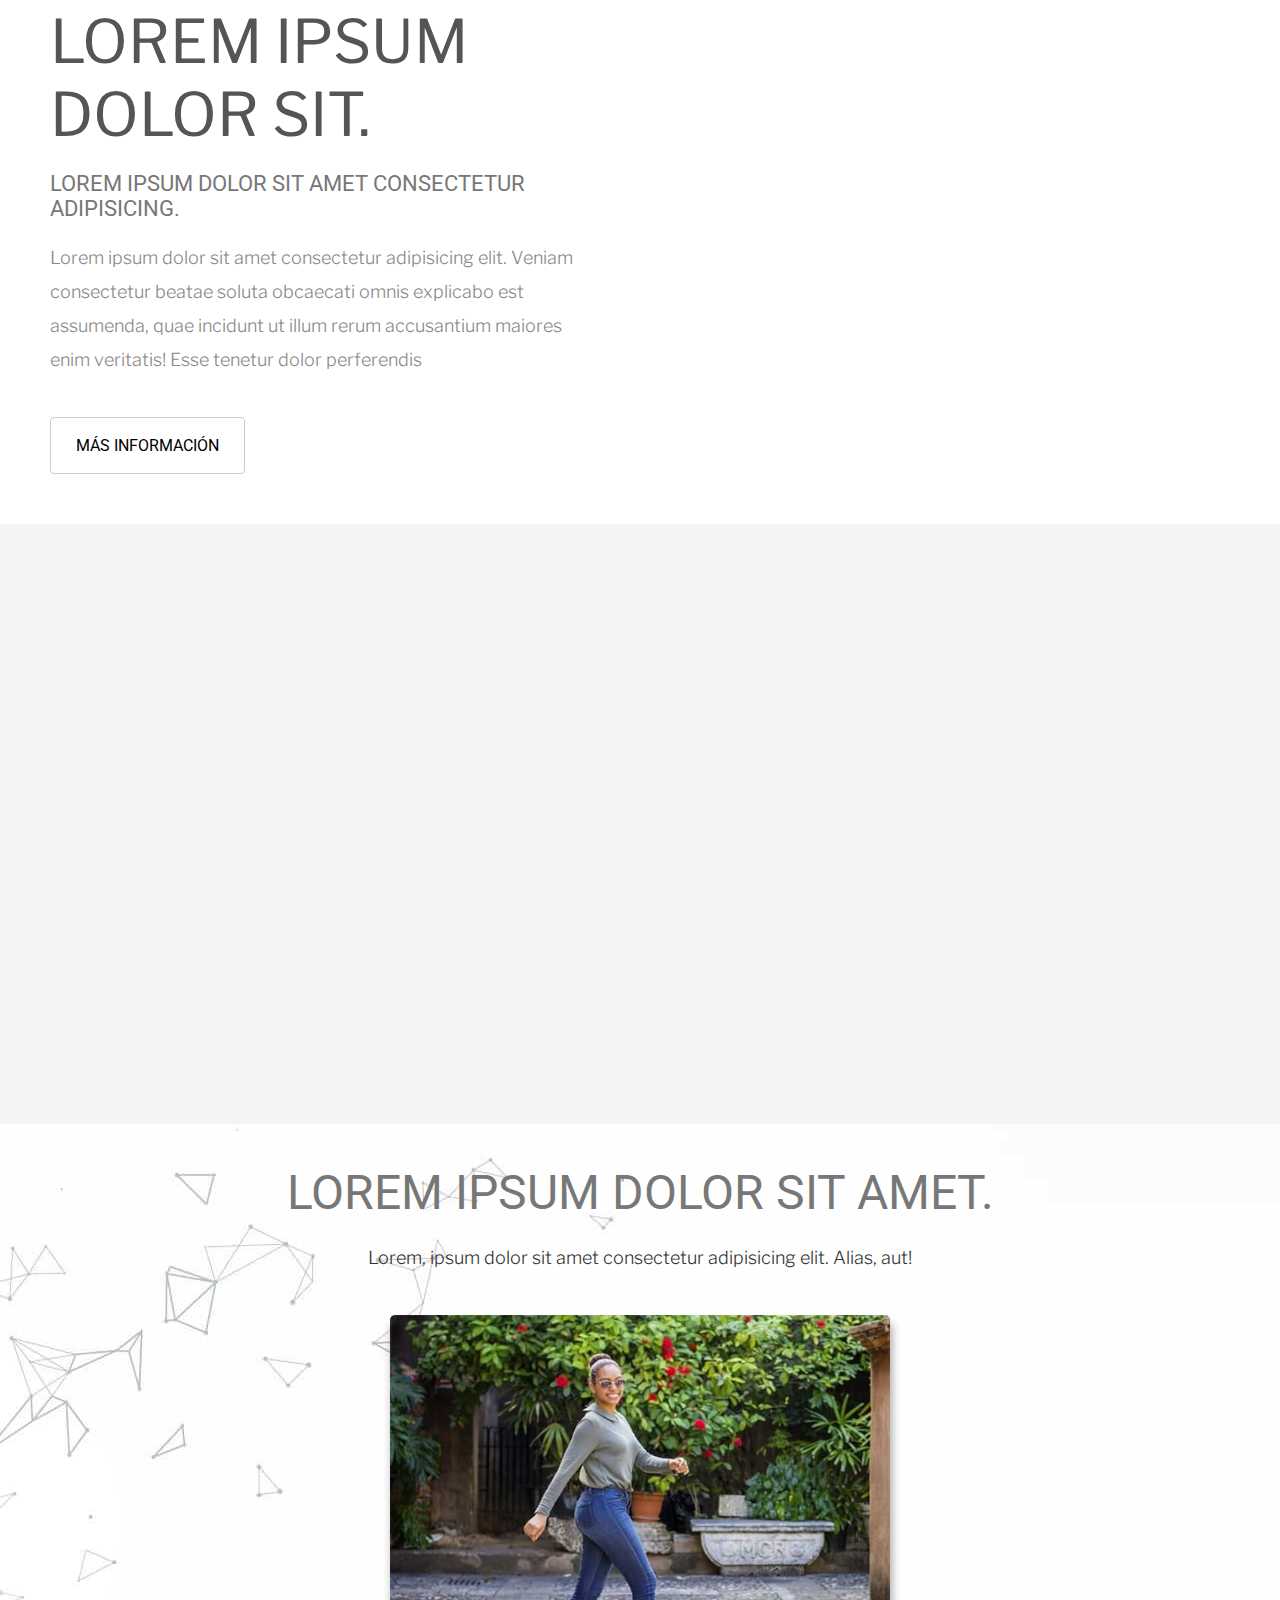
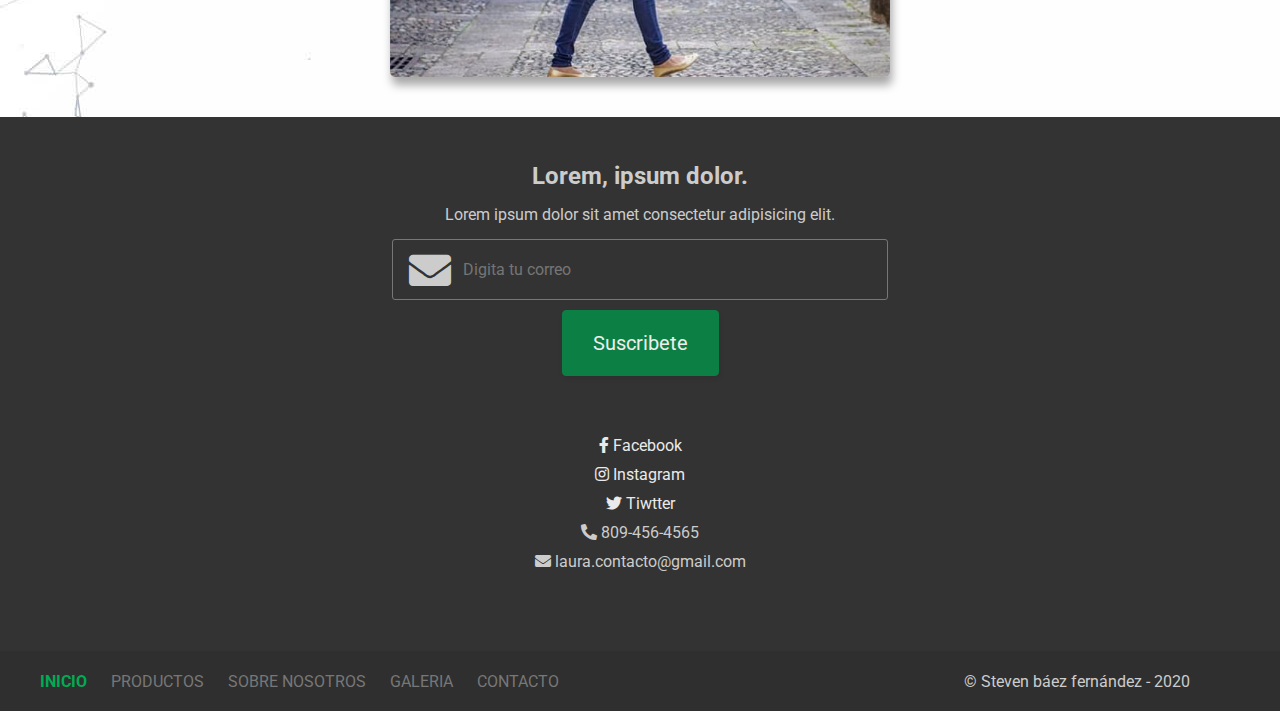
==== commit 524f7c50: "menu movil y mas" ====
--- a/index.html
+++ b/index.html
@@ -14,17 +14,17 @@
     <header class="header-father">
         <div class="header1">
             <div class="left">
-                <i class="fa fa-bars btn-menu"></i>
+                <i class="fa fa-bars btn-menu" id="btn_show_movil"></i>
                 <h1>¡Puedes tener un pelo natural y sin quimicos!</h1>
             </div>
             
 
             <div class="menu_social">
                 <div class="social">
-                    <i class="fab fa-facebook-f"></i>
-                    <i class="fab fa-instagram"></i>
-                    <i class="fab fa-twitter"></i>
-                    <i class="fab fa-google-plus"></i>
+                    <a href="#"><i class="fab fa-facebook-f"></i></a>
+                    <a href="#"><i class="fab fa-instagram"></i></a>
+                    <a href="#"><i class="fab fa-twitter"></i></a>
+                    <a href="#"><i class="fab fa-google-plus"></i></a>
                 </div>
                 
 
@@ -39,7 +39,7 @@
                 <img src="img/logo.png" alt="logotipo">
             </a>
             
-            <ul class="menu">
+            <ul class="menu principal">
                 <li><a href="" class="activo enlace_inicio">INICIO</a></li>
                 <li class=" activo enlace_produsctos"><a href="productos.html">PRODUCTOS</a></li>
                 <li class="enlace_sobre_nosotros"><a href="sobre_nosotros.html" >SOBRE NOSOTROS</a></li>
@@ -53,24 +53,34 @@
                     </ul>
                 </li>
             </ul>
-            <a href="contacto.html"><button class="btn-main">CONTACTO</button></a>
+            <a href="contacto.html"><button role="button" class="btn-main">CONTACTO</button></a>
             
         </div>
     </header>
     <div class="menu_scroll">
-        <ul class="menu">
+        <ul class="menu scroll">
             <li><a href="" class="activo enlace_inicio">INICIO</a></li>
             <li class=" activo enlace_produsctos"><a href="productos.html">PRODUCTOS</a></li>
             <li class="enlace_sobre_nosotros"><a href="sobre_nosotros.html" >SOBRE NOSOTROS</a></li>
             <li class="enlace_galeria"><a href="galeria.html">GALERIA</a></li>
-            <li><a href="">MÁS <i class="fas fa-angle-down"></i></a>
-                <ul class="submenu">
-                    <li><a href="" class="mas_galeria">Galeria</a></li>
-                    <li><a href="" class="mas_sobre_nosotros">sobre nosotros</a></li>
-                    <li><a href="" class="mas_productos">productos</a></li>
-                    <li><a href=""></a></li>
-                </ul>
-            </li>
+            <li class="enlace_galeria"><a href="contacto.html">CONTACTO</a></li>
+            
+        </ul>
+    </div>
+    <div class="menu_movil">
+        <div class="header_menu_movil">
+            <h3>Menu</h3>
+            <button id="btn_hide_movil" role="button">
+                <i class="fa fa-bars"></i>
+            </button>
+        </div>
+        <ul class="menu movil">
+            <li><a href="" class="activo enlace_inicio"><span class="icon_movil fa fa-home"></span> INICIO</a></li>
+            <li class=" activo enlace_produsctos"><a href="productos.html"><span class="icon_movil fa fa-box"></span> PRODUCTOS</a></li>
+            <li class="enlace_sobre_nosotros"><a href="sobre_nosotros.html" ><span class="icon_movil fa fa-users"></span> SOBRE NOSOTROS</a></li>
+            <li class="enlace_galeria"><a href="galeria.html"><span class="icon_movil fa fa-image"></span> GALERIA</a></li>
+            <li class="enlace_galeria"><a href="contacto.html"><span class="icon_movil fa fa-envelope"></span> CONTACTO</a></li>
+            
         </ul>
     </div>
     <div class="panel_busqueda">
@@ -91,19 +101,19 @@
             <img src="img/natural.png" class="info_img1" alt="natural">
             <h2>100% Natural</h2>
             <p>Lorem ipsum dolor sit amet consectetur adipisicing elit. Labore reprehenderit asperiores quaerat</p>
-            <button>Más información</button>
+            <button role="button">Más información</button>
         </div>
         <div class="sec">
             <img src="img/pelo_fuerte.png" class="info_img2" alt="pelo fuerte">
             <h2>Pelo fuerte</h2>
             <p>Lorem ipsum dolor sit amet consectetur adipisicing elit. Labore reprehenderit asperiores quaerat</p>
-            <button>Más información</button>
+            <button role="button">Más información</button>
         </div>
         <div class="sec">
             <img src="img/buen_producto.png" class="info_img3" alt="buen producto">
             <h2>Buena calidad</h2>
             <p>Lorem ipsum dolor sit amet consectetur adipisicing elit. Labore reprehenderit asperiores quaerat</p>
-            <button>Más información</button>
+            <button role="button">Más información</button>
         </div>
     </div>
     <div class="info2">
@@ -118,7 +128,7 @@
                 explicabo est assumenda, quae incidunt ut illum rerum accusantium maiores enim veritatis! Esse tenetur dolor 
                 perferendis
             </p>
-            <button>MÁS INFORMACIÓN</button>
+            <button role="button">MÁS INFORMACIÓN</button>
         </div>
     </div>
 
@@ -131,7 +141,7 @@
                 explicabo est assumenda, quae incidunt ut illum rerum accusantium maiores enim veritatis! Esse tenetur dolor 
                 perferendis
             </p>
-            <button>MÁS INFORMACIÓN</button>
+            <button role="button">MÁS INFORMACIÓN</button>
         </div>
         <div class="section_img">
             <img src="img/undraw_jewelry_iima.svg" alt="" class="fashion2">
@@ -145,7 +155,7 @@
                 Lorem ipsum dolor sit amet, consectetur adipisicing elit. Voluptatem dolore inventore reiciendis
                 ex iusto, quos dolores debitis aperiam in quibusdam.
             </p>
-            <button class="mas_info">Más Información</button>
+            <button role="button" class="mas_info">Más Información</button>
         </div>
         
     </div>
@@ -155,6 +165,22 @@
         <p>Lorem, ipsum dolor sit amet consectetur adipisicing elit. Alias, aut!</p>
 
         <img src="img/52793496_405460826682569_1324813940243517189_n.jpg" alt="" class="foto_laura">
+    </div>
+
+
+    <div class="overlay">
+        <div class="main_newsletter">
+            <div class="header_news">
+                <h3>Suscribete</h3>
+                <p>¡Para estar al tanto de todos nuestros productos!</p>
+            </div>
+            <div class="body_news">
+                <form action="">
+                    <input type="text" name="correo_electonico" placeholder="Correo electronico">
+                    <input type="submit" value="Suscribirse" role="button">
+                </form>
+            </div>
+        </div>
     </div>
 
 
@@ -191,7 +217,7 @@
         <p class="cargando">Cargando la página</p>
     </div>
 
-    <button class="btn_ir_arriba"><i class="fas fa-angle-up"></i></button>
+    <button role="button" class="btn_ir_arriba"><i class="fas fa-angle-up"></i></button>
 
     <footer class="pie_pagina">
         <div class="cuerpo">
@@ -205,23 +231,29 @@
                         <input type="text" placeholder="Digita tu correo">
                     </div>
                 </div>
-                <button>Suscribete</button>
+                <button role="button">Suscribete</button>
             </div>
             
             <div class="contenedor_social">
                 <ul>                
                     
                     <li>
-                        <i class="fab fa-facebook-f"></i>
-                        <span>Facebook</span>
-                    </li>
-                    <li>
-                        <i class="fab fa-instagram"></i>
-                        <span>Instagram</span>
-                    </li>
-                    <li>
-                        <i class="fab fa-twitter"></i>
-                        <span>Tiwtter</span>
+                        <a href="#">
+                            <i class="fab fa-facebook-f"></i>
+                            <span>Facebook</span>
+                        </a>
+                    </li>
+                    <li>
+                        <a href="#">
+                            <i class="fab fa-instagram"></i>
+                            <span>Instagram</span>
+                        </a>
+                    </li>
+                    <li>
+                        <a href="#">
+                            <i class="fab fa-twitter"></i>
+                            <span>Tiwtter</span>
+                        </a>
                     </li>
                     <li>
                         <i class="fas fa-phone-alt"></i>
--- a/css/main.css
+++ b/css/main.css
@@ -53,6 +53,9 @@
     /* margin-right: 30px; */
     display: flex;
     align-items: center;
+}
+.header1 .menu_social a{
+    color: #fff;
 }
 .header1 .menu_social i:hover{
     color: #0c8044;
@@ -140,6 +143,9 @@
 .menu{
     list-style: none;
     float: right;
+}
+.menu_movil{
+    display: none;
 }
 .menu > li{
     display: inline-block;
@@ -277,7 +283,8 @@
 .info3 .section_info button,
 .enviar_contacto,
 .info4 button,
-.pie_pagina .cuerpo .newsletter button{
+.pie_pagina .cuerpo .newsletter button,
+.overlay .main_newsletter .body_news input[type="submit"]{
     padding: 18px 25px;
     font-size: 16px;
     background: none;
@@ -294,7 +301,8 @@
 .info2 .section_info button:hover,
 .info3 .section_info button:hover,
 .enviar_contacto:hover,
-.info4 button:hover{
+.info4 button:hover,
+.overlay .main_newsletter .body_news input[type="submit"]:hover{
     background: #0c8044;
     border: 1px solid #0c8044;
     color: #ffffff;
@@ -564,6 +572,13 @@
 .info5 img.active{
     transform: rotateY(180deg);
 }
+
+
+.img_construc{
+    max-width: 100%;
+}
+
+
 .pie_pagina{
     background: #333333;
     color: #cccccc;
@@ -581,6 +596,13 @@
 }
 .pie_pagina .cuerpo > div:nth-child(2) ul li{
     margin: 10px;
+}
+.pie_pagina .cuerpo > div:nth-child(2) ul li a{
+    color: #eaeaea;
+    transition: all .3s ease;
+}
+.pie_pagina .cuerpo > div:nth-child(2) ul li a:hover{
+    color: #0c8044;
 }
 .pie_pagina .cuerpo .newsletter{
     padding: 20px 0px;
@@ -596,8 +618,10 @@
     margin-bottom: 15px;
     position: relative;
     width: 40%;
-    min-width: 280px;
+    min-width: 240px;
+    max-width: 99%;
     margin: auto;
+    overflow: hidden;
 }
 .pie_pagina .cuerpo .news .input_group i{
     position: absolute;
@@ -620,7 +644,6 @@
 }
 .pie_pagina .cuerpo .news .input_group input{
     width: 100%;
-    min-width: 280px;
     background: none;
     border: 1px solid #777777;
     border-radius: 3px;
@@ -708,6 +731,114 @@
 }
 .green{
     color: #0b6939;
+}
+/* -----------overlay newsletter------------- */
+.overlay{
+    position: fixed;
+    top: 0px;
+    right: 0px;
+    bottom: 0px;
+    left: 0px;
+    display: flex;
+    justify-content: center;
+    align-items: center;
+    background: rgba(0,0,0,0.1);
+    z-index: 2000;
+    opacity: 0;
+    visibility: hidden;
+}
+.overlay.active{
+    animation: overlay .6s ease 0s forwards;
+}
+@keyframes overlay{
+    0%{
+        opacity: 0;
+        visibility: hidden;
+    }
+    100%{
+        opacity: 1;
+        visibility: visible;
+    }
+}
+.overlay.active .main_newsletter{
+    background: #fff;
+    box-shadow: 1px 3px 8px rgba(0,0,0,.5);
+    border-radius: 4px;
+    width: 600px;
+    max-width: 98%;
+    padding: 15px;
+    background-image: url(../img/home-bg-2.jpg);
+    background-size: cover;
+    background-repeat: no-repeat;
+    background-position: 13px 0px;
+    animation: main_newsletter 1s ease 0s forwards;
+    transform: scale(.5);
+    opacity: 0;
+
+}
+@keyframes main_newsletter{
+    0%{
+        transform: scale(.5);
+        opacity: 0;
+    }
+    100%{
+        transform: scale(1);
+        opacity: 1;
+    }
+}
+.overlay .main_newsletter .header_news{
+    text-align: center;
+    overflow: hidden;
+    margin-bottom: 20px;
+    padding: 15px;
+   
+}
+.overlay .main_newsletter .header_news h3{
+    font-family: 'Libre Franklin',sans-serif;
+    font-size: 42px;
+    line-height: 50px;
+    color: #0b6939;
+    text-shadow: 1px 3px 5px rgba(0,0,0,0.1 );
+    animation: h3_news 2s ease .7s forwards;
+    opacity: 0;
+    transform: translateY(-30px);
+}
+@keyframes h3_news{
+    0%{
+        opacity: 0;
+        transform: translateY(-30px);
+    }
+    100%{
+        opacity: 1;
+        transform: translateY(0px);
+
+    }
+}
+.overlay .main_newsletter .header_news p{
+    font-family: 'Libre Franklin',sans-serif;
+    color: #222222;
+
+}
+.overlay .main_newsletter .body_news{
+    padding: 15px;
+}
+.overlay .main_newsletter .body_news input[type="text"]{
+    display: block;
+    padding: 9px 3px;
+    margin: 10px auto;
+    width: 100%;
+    border: none;
+    border-bottom: 2px solid #cccccc;
+    font-size: 20px;
+    outline: none;
+    transition: all .3s ease;
+}
+.overlay .main_newsletter .body_news input[type="text"]:focus{
+    border-bottom: 2px solid #08723b;
+}
+.overlay .main_newsletter .body_news input[type="submit"]{
+    margin-top: 20px;
+    padding: 18px 35px;
 }
 /* -----------preloader -------------*/
 .lds-facebook {
@@ -748,6 +879,6 @@
   }
 
   #disqus_thread{
-      width: 95%;
+      width: 98%;
       margin: auto;
   }--- a/css/responsive.css
+++ b/css/responsive.css
@@ -1,14 +1,17 @@
 @media screen and (min-width: 947px) and (max-width: 1035px){
-    .menu li.enlace_galeria{
+    .menu.principal li.enlace_galeria,
+    .menu.foot li.enlace_galeria{
         display: none;
     }
     
 }
 @media screen and (min-width: 788px) and (max-width: 947px){
-    .menu li.enlace_galeria{
-        display: none;
-    }
-    .menu li.enlace_sobre_nosotros{
+    .menu.principal li.enlace_galeria,
+    .menu.foot li.enlace_galeria{
+        display: none;
+    }
+    .menu.principal li.enlace_sobre_nosotros,
+    .menu.foot li.enlace_sobre_nosotros{
         display: none;
     }
     .title_contacto{
@@ -21,9 +24,66 @@
         grid-template-columns: 1fr 1fr 1fr;
     }
 }
-@media screen and (min-width: 300px) and (max-width: 787px){
-    .menu{
-        display: none;
+@media screen and (min-width: 200px) and (max-width: 787px){
+    .menu.principal,
+    .menu.foot{
+        display: none;
+    }
+    .menu_movil{
+        display: block;
+        position: fixed;
+        top: 0px;
+        right: 0px;
+        bottom: 0px;
+        left: 0px;
+        background: #eeeeee;
+        z-index: 4000;
+        transform: translateX(-100%);
+        transition: all .35s ease;        
+    }
+    .menu_movil.active{
+        transform: translateX(0px);
+    }
+    .banner.sobre_nosotros .inf_clip{
+        display: none;
+    }
+    .header_menu_movil{
+        display: flex;
+        justify-content: space-between;
+        align-items: center;
+        background: #444444;
+        padding: 15px;
+        color: #ffffff;
+        margin-bottom: 15px;
+    }
+    .header_menu_movil h3{
+        font-size: 26px;
+        font-family: 'Libre Franklin',sans-serif;
+    }
+    .header_menu_movil button{
+        border: none;
+        background: none;
+        font-size: 30px;
+        color: #ffffff;
+        cursor: pointer;
+        outline: none;
+    }
+    .menu.movil{
+       width: 100%;
+       padding-left: 10px;
+    }
+    .menu.movil li{
+        display: block;
+        border-bottom: 1px solid #ccc;
+        /* padding: 20px 0px; */
+    }
+    .menu.movil li a{
+        padding: 20px 0px;
+    }
+
+    .menu.movil li span.icon_movil{
+        font-size: 22px;
+        margin-right: 10px;
     }
     .info1{
         grid-template-columns: 1fr;
@@ -62,6 +122,7 @@
         height: 50px;
         font-size: 16px;
         padding: 10px 25px;
+        /* display: none; */
     
     }
     .productos{
@@ -71,6 +132,12 @@
 @media screen and (min-width: 200px) and (max-width: 620px){
     .social{
         display: none;
+    }
+    .menu.scroll li{
+        margin: 0px 4.5px;
+    }
+    .menu.scroll li a{
+        font-size: 10px;
     }
     .info2,
     .info3{
@@ -83,6 +150,15 @@
         overflow: hidden;
         text-align: center;
     }
+    .info2 .section_info button{
+        margin: auto;
+    }
+    .info2 .section_info p, .info3 .section_info p{
+        text-align: center;
+    }
+    .info3 .section_info button{
+        margin: auto;
+    }
     .info3 .fashion2{
         padding: 5px;
         margin: 20px 5px;
@@ -101,7 +177,7 @@
 
 }
 
-@media screen and (min-width: 280px) and (max-width: 1035px){
+@media screen and (min-width: 200px) and (max-width: 1035px){
     .contacto{
         flex-direction: column;
     }
@@ -109,3 +185,50 @@
         width: 100%;
     }    
 }
+@media screen and (min-width: 200px) and (max-width: 400px){
+    .btn-main{
+        display: none;
+    }
+    .menu_scroll{
+        display: none;
+    }
+    .header-father .header2 .contenedor_img_logo{
+        width: 100%;
+    }
+    .header-father .header2 .contenedor_img_logo img{
+        width: 100%;
+        width: 230px;
+        display: block;
+        margin: auto;
+    }
+    .zona_h h1{
+        font-size: 2em;
+        
+    }
+    .pie_pagina .pie{
+        padding: 0px 30px 0px 30px;
+    }
+    .info_contacto{
+        display: none;
+    }
+    .info_container{
+        width: 100%;
+    }
+    .title_contacto{
+        font-size: 20px;
+    }
+}
+@media screen and (max-width: 278px){
+    .info2 .section_info h2, .info3 .section_info h2 {
+        font-size: 44px;
+    }
+    .info4 h3{
+        font-size: 32px;
+    }
+    .pie_pagina .cuerpo{
+        padding: 0px;
+    }
+    .pie_pagina .cuerpo .news .input_group input{
+        width: 220px;
+    }
+}
